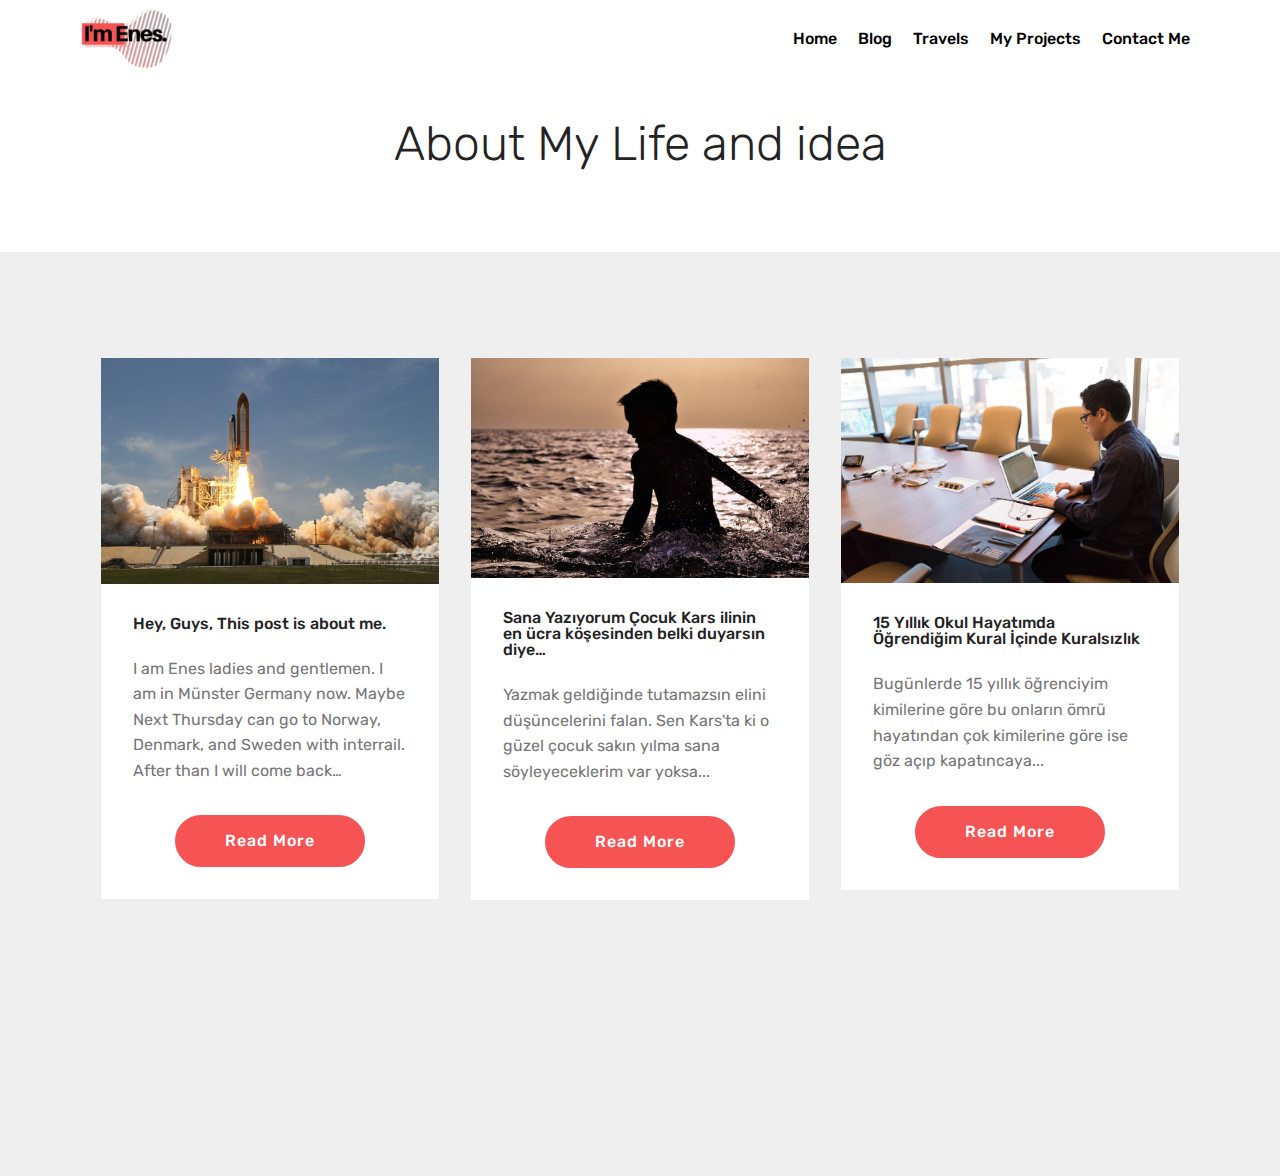
==== blog.html @ cf289000 "fulloluyoruz" ====
<!DOCTYPE html>
<html  >
<head>
  <!-- Site made with Mobirise Website Builder v4.10.2, https://mobirise.com -->
  <meta charset="UTF-8">
  <meta http-equiv="X-UA-Compatible" content="IE=edge">
  <meta name="generator" content="Mobirise v4.10.2, mobirise.com">
  <meta name="viewport" content="width=device-width, initial-scale=1, minimum-scale=1">
  <link rel="shortcut icon" href="assets/images/asset-0-122x80.png" type="image/x-icon">
  <meta name="description" content="İamenes.com blog page">
  
  <title>Blog</title>
  <link rel="stylesheet" href="assets/web/assets/mobirise-icons/mobirise-icons.css">
  <link rel="stylesheet" href="assets/tether/tether.min.css">
  <link rel="stylesheet" href="assets/bootstrap/css/bootstrap.min.css">
  <link rel="stylesheet" href="assets/bootstrap/css/bootstrap-grid.min.css">
  <link rel="stylesheet" href="assets/bootstrap/css/bootstrap-reboot.min.css">
  <link rel="stylesheet" href="assets/socicon/css/styles.css">
  <link rel="stylesheet" href="assets/animatecss/animate.min.css">
  <link rel="stylesheet" href="assets/dropdown/css/style.css">
  <link rel="stylesheet" href="assets/theme/css/style.css">
  <link rel="stylesheet" href="assets/mobirise/css/mbr-additional.css" type="text/css">
  
  
  
</head>
<body>
  <section class="menu cid-rWGUnuYXcT" once="menu" id="menu2-j">

    

    <nav class="navbar navbar-expand beta-menu navbar-dropdown align-items-center navbar-fixed-top navbar-toggleable-sm">
        <button class="navbar-toggler navbar-toggler-right" type="button" data-toggle="collapse" data-target="#navbarSupportedContent" aria-controls="navbarSupportedContent" aria-expanded="false" aria-label="Toggle navigation">
            <div class="hamburger">
                <span></span>
                <span></span>
                <span></span>
                <span></span>
            </div>
        </button>
        <div class="menu-logo">
            <div class="navbar-brand">
                <span class="navbar-logo">
                    <a href="index.html">
                        <img src="assets/images/asset-0-122x80.png" alt="Mobirise" title="" style="height: 3.8rem;">
                    </a>
                </span>
                
            </div>
        </div>
        <div class="collapse navbar-collapse" id="navbarSupportedContent">
            <ul class="navbar-nav nav-dropdown nav-right" data-app-modern-menu="true"><li class="nav-item">
                    <a class="nav-link link text-black display-4" href="index.html">Home</a>
                </li><li class="nav-item"><a class="nav-link link text-black display-4" href="blog.html">Blog</a></li><li class="nav-item"><a class="nav-link link text-black display-4" href="page6.html">Travels</a></li><li class="nav-item"><a class="nav-link link text-black display-4" href="projects.html">My Projects
                    </a></li>
                <li class="nav-item">
                    <a class="nav-link link text-black display-4" href="contact.html">Contact Me</a>
                </li></ul>
            
        </div>
    </nav>
</section>

<section class="engine"><a href="https://mobirise.info/p">website templates free download</a></section><section class="mbr-section content4 cid-rWOWgGnGyt" id="content4-l">

    

    <div class="container">
        <div class="media-container-row">
            <div class="title col-12 col-md-8">
                <h2 class="align-center pb-3 mbr-fonts-style display-2">About My Life and idea</h2>
                
                
            </div>
        </div>
    </div>
</section>

<section class="features3 cid-rWOWyVcAGu" id="features3-m">

    

    
    <div class="container">
        <div class="media-container-row">
            <div class="card p-3 col-12 col-md-6 col-lg-4">
                <div class="card-wrapper">
                    <div class="card-img">
                        <img src="assets/images/mbr-676x451.jpg" alt="aboutEnesefe" title="">
                    </div>
                    <div class="card-box">
                        <h4 class="card-title mbr-fonts-style display-7">Hey, Guys, This post is about me.</h4>
                        <p class="mbr-text mbr-fonts-style display-7">
                            I am Enes ladies and gentlemen. I am in Münster Germany now. Maybe Next Thursday can go to Norway, Denmark, and Sweden with interrail. After than I will come back…
                        </p>
                    </div>
                    <div class="mbr-section-btn text-center"><a href="yazi3.html" class="btn btn-success display-4">
                            Read More</a></div>
                </div>
            </div>

            <div class="card p-3 col-12 col-md-6 col-lg-4">
                <div class="card-wrapper">
                    <div class="card-img">
                        <img src="assets/images/mbr-676x440.jpg" alt="sanayazıyorumçocuk" title="">
                    </div>
                    <div class="card-box">
                        <h4 class="card-title mbr-fonts-style display-7">Sana Yazıyorum Çocuk Kars ilinin en ücra köşesinden belki duyarsın diye…</h4>
                        <p class="mbr-text mbr-fonts-style display-7">
                            Yazmak geldiğinde tutamazsın elini düşüncelerini falan. Sen Kars'ta ki o güzel çocuk sakın yılma sana söyleyeceklerim var yoksa...</p>
                    </div>
                    <div class="mbr-section-btn text-center"><a href="yazi2.html" class="btn btn-success display-4">
                            Read More</a></div>
                </div>
            </div>

            <div class="card p-3 col-12 col-md-6 col-lg-4">
                <div class="card-wrapper">
                    <div class="card-img">
                        <img src="assets/images/background3.jpg" alt="Mobirise">
                    </div>
                    <div class="card-box">
                        <h4 class="card-title mbr-fonts-style display-7">15 Yıllık Okul Hayatımda Öğrendiğim Kural İçinde Kuralsızlık</h4>
                        <p class="mbr-text mbr-fonts-style display-7">
                            Bugünlerde 15 yıllık öğrenciyim kimilerine göre bu onların ömrü hayatından çok kimilerine göre ise göz açıp kapatıncaya... &nbsp; &nbsp; &nbsp; &nbsp; &nbsp; &nbsp; &nbsp; &nbsp; &nbsp; &nbsp; &nbsp; &nbsp;&nbsp;</p>
                    </div>
                    <div class="mbr-section-btn text-center"><a href="yazi1.html" class="btn btn-success display-4">Read More</a></div>
                </div>
            </div>

            
        </div>
    </div>
</section>

<section once="footers" class="cid-rWHfeRupuS" id="footer7-k">

    

    

    <div class="container">
        <div class="media-container-row align-center mbr-white">
            <div class="row row-links">
                <ul class="foot-menu">
                    
                    
                    
                    
                    
                <li class="foot-menu-item mbr-fonts-style display-7"><a class="mbr-bold text-success" href="index.html" target="_blank">Home</a></li><li class="foot-menu-item mbr-fonts-style display-7"><a class="mbr-bold text-success" href="blog.html">Blog</a></li><li class="foot-menu-item mbr-fonts-style display-7"><a class="mbr-bold text-success" href="page6.html" target="_blank">Travels</a></li><li class="foot-menu-item mbr-fonts-style display-7"><a class="mbr-bold text-success" href="projects.html" target="_blank">My Projects
                    </a></li><li class="foot-menu-item mbr-fonts-style display-7"><a class="mbr-bold text-success" href="contact.html" target="_blank">Contact Me&nbsp;</a></li></ul>
            </div>
            <div class="row social-row">
                <div class="social-list align-right pb-2">
                    
                    
                    
                    
                    
                    
                <div class="soc-item">
                        <a href="https://twitter.com/mobirise" target="_blank">
                            <span class="mbr-iconfont mbr-iconfont-social socicon-twitter socicon" style="color: rgb(246, 84, 84); fill: rgb(246, 84, 84);"></span>
                        </a>
                    </div><div class="soc-item">
                        <a href="https://www.facebook.com/pages/Mobirise/1616226671953247" target="_blank">
                            <span class="mbr-iconfont mbr-iconfont-social socicon-facebook socicon" style="color: rgb(246, 84, 84); fill: rgb(246, 84, 84);"></span>
                        </a>
                    </div><div class="soc-item">
                        <a href="https://www.youtube.com/c/mobirise" target="_blank">
                            <span class="mbr-iconfont mbr-iconfont-social socicon-instagram socicon" style="color: rgb(246, 84, 84); fill: rgb(246, 84, 84);"></span>
                        </a>
                    </div><div class="soc-item">
                        <a href="https://instagram.com/mobirise" target="_blank">
                            <span class="mbr-iconfont mbr-iconfont-social socicon-linkedin socicon" style="color: rgb(246, 84, 84); fill: rgb(246, 84, 84);"></span>
                        </a>
                    </div></div>
            </div>
            <div class="row row-copirayt">
                <p class="mbr-text mb-0 mbr-fonts-style mbr-white align-center display-7">
                    © iamenes.com - All Rights Reserved
                </p>
            </div>
        </div>
    </div>
</section>


  <script src="assets/web/assets/jquery/jquery.min.js"></script>
  <script src="assets/popper/popper.min.js"></script>
  <script src="assets/tether/tether.min.js"></script>
  <script src="assets/bootstrap/js/bootstrap.min.js"></script>
  <script src="assets/smoothscroll/smooth-scroll.js"></script>
  <script src="assets/touchswipe/jquery.touch-swipe.min.js"></script>
  <script src="assets/viewportchecker/jquery.viewportchecker.js"></script>
  <script src="assets/dropdown/js/script.min.js"></script>
  <script src="assets/theme/js/script.js"></script>
  
  
 <div id="scrollToTop" class="scrollToTop mbr-arrow-up"><a style="text-align: center;"><i class="mbr-arrow-up-icon mbr-arrow-up-icon-cm cm-icon cm-icon-smallarrow-up"></i></a></div>
    <input name="animation" type="hidden">
  </body>
</html>
---- assets/web/assets/mobirise-icons/mobirise-icons.css ----
@font-face {
  font-family: 'MobiriseIcons';
  src:  url('mobirise-icons.eot?spat4u');
  src:  url('mobirise-icons.eot?spat4u#iefix') format('embedded-opentype'),
    url('mobirise-icons.ttf?spat4u') format('truetype'),
    url('mobirise-icons.woff?spat4u') format('woff'),
    url('mobirise-icons.svg?spat4u#MobiriseIcons') format('svg');
  font-weight: normal;
  font-style: normal;
}

[class^="mbri-"], [class*=" mbri-"] {
  /* use !important to prevent issues with browser extensions that change fonts */
  font-family: MobiriseIcons !important;
  speak: none;
  font-style: normal;
  font-weight: normal;
  font-variant: normal;
  text-transform: none;
  line-height: 1;

  /* Better Font Rendering =========== */
  -webkit-font-smoothing: antialiased;
  -moz-osx-font-smoothing: grayscale;
}

.mbri-add-submenu:before {
  content: "\e900";
}
.mbri-alert:before {
  content: "\e901";
}
.mbri-align-center:before {
  content: "\e902";
}
.mbri-align-justify:before {
  content: "\e903";
}
.mbri-align-left:before {
  content: "\e904";
}
.mbri-align-right:before {
  content: "\e905";
}
.mbri-android:before {
  content: "\e906";
}
.mbri-apple:before {
  content: "\e907";
}
.mbri-arrow-down:before {
  content: "\e908";
}
.mbri-arrow-next:before {
  content: "\e909";
}
.mbri-arrow-prev:before {
  content: "\e90a";
}
.mbri-arrow-up:before {
  content: "\e90b";
}
.mbri-bold:before {
  content: "\e90c";
}
.mbri-bookmark:before {
  content: "\e90d";
}
.mbri-bootstrap:before {
  content: "\e90e";
}
.mbri-briefcase:before {
  content: "\e90f";
}
.mbri-browse:before {
  content: "\e910";
}
.mbri-bulleted-list:before {
  content: "\e911";
}
.mbri-calendar:before {
  content: "\e912";
}
.mbri-camera:before {
  content: "\e913";
}
.mbri-cart-add:before {
  content: "\e914";
}
.mbri-cart-full:before {
  content: "\e915";
}
.mbri-cash:before {
  content: "\e916";
}
.mbri-change-style:before {
  content: "\e917";
}
.mbri-chat:before {
  content: "\e918";
}
.mbri-clock:before {
  content: "\e919";
}
.mbri-close:before {
  content: "\e91a";
}
.mbri-cloud:before {
  content: "\e91b";
}
.mbri-code:before {
  content: "\e91c";
}
.mbri-contact-form:before {
  content: "\e91d";
}
.mbri-credit-card:before {
  content: "\e91e";
}
.mbri-cursor-click:before {
  content: "\e91f";
}
.mbri-cust-feedback:before {
  content: "\e920";
}
.mbri-database:before {
  content: "\e921";
}
.mbri-delivery:before {
  content: "\e922";
}
.mbri-desktop:before {
  content: "\e923";
}
.mbri-devices:before {
  content: "\e924";
}
.mbri-down:before {
  content: "\e925";
}
.mbri-download:before {
  content: "\e989";
}
.mbri-drag-n-drop:before {
  content: "\e927";
}
.mbri-drag-n-drop2:before {
  content: "\e928";
}
.mbri-edit:before {
  content: "\e929";
}
.mbri-edit2:before {
  content: "\e92a";
}
.mbri-error:before {
  content: "\e92b";
}
.mbri-extension:before {
  content: "\e92c";
}
.mbri-features:before {
  content: "\e92d";
}
.mbri-file:before {
  content: "\e92e";
}
.mbri-flag:before {
  content: "\e92f";
}
.mbri-folder:before {
  content: "\e930";
}
.mbri-gift:before {
  content: "\e931";
}
.mbri-github:before {
  content: "\e932";
}
.mbri-globe:before {
  content: "\e933";
}
.mbri-globe-2:before {
  content: "\e934";
}
.mbri-growing-chart:before {
  content: "\e935";
}
.mbri-hearth:before {
  content: "\e936";
}
.mbri-help:before {
  content: "\e937";
}
.mbri-home:before {
  content: "\e938";
}
.mbri-hot-cup:before {
  content: "\e939";
}
.mbri-idea:before {
  content: "\e93a";
}
.mbri-image-gallery:before {
  content: "\e93b";
}
.mbri-image-slider:before {
  content: "\e93c";
}
.mbri-info:before {
  content: "\e93d";
}
.mbri-italic:before {
  content: "\e93e";
}
.mbri-key:before {
  content: "\e93f";
}
.mbri-laptop:before {
  content: "\e940";
}
.mbri-layers:before {
  content: "\e941";
}
.mbri-left-right:before {
  content: "\e942";
}
.mbri-left:before {
  content: "\e943";
}
.mbri-letter:before {
  content: "\e944";
}
.mbri-like:before {
  content: "\e945";
}
.mbri-link:before {
  content: "\e946";
}
.mbri-lock:before {
  content: "\e947";
}
.mbri-login:before {
  content: "\e948";
}
.mbri-logout:before {
  content: "\e949";
}
.mbri-magic-stick:before {
  content: "\e94a";
}
.mbri-map-pin:before {
  content: "\e94b";
}
.mbri-menu:before {
  content: "\e94c";
}
.mbri-mobile:before {
  content: "\e94d";
}
.mbri-mobile2:before {
  content: "\e94e";
}
.mbri-mobirise:before {
  content: "\e94f";
}
.mbri-more-horizontal:before {
  content: "\e950";
}
.mbri-more-vertical:before {
  content: "\e951";
}
.mbri-music:before {
  content: "\e952";
}
.mbri-new-file:before {
  content: "\e953";
}
.mbri-numbered-list:before {
  content: "\e954";
}
.mbri-opened-folder:before {
  content: "\e955";
}
.mbri-pages:before {
  content: "\e956";
}
.mbri-paper-plane:before {
  content: "\e957";
}
.mbri-paperclip:before {
  content: "\e958";
}
.mbri-photo:before {
  content: "\e959";
}
.mbri-photos:before {
  content: "\e95a";
}
.mbri-pin:before {
  content: "\e95b";
}
.mbri-play:before {
  content: "\e95c";
}
.mbri-plus:before {
  content: "\e95d";
}
.mbri-preview:before {
  content: "\e95e";
}
.mbri-print:before {
  content: "\e95f";
}
.mbri-protect:before {
  content: "\e960";
}
.mbri-question:before {
  content: "\e961";
}
.mbri-quote-left:before {
  content: "\e962";
}
.mbri-quote-right:before {
  content: "\e963";
}
.mbri-refresh:before {
  content: "\e964";
}
.mbri-responsive:before {
  content: "\e965";
}
.mbri-right:before {
  content: "\e966";
}
.mbri-rocket:before {
  content: "\e967";
}
.mbri-sad-face:before {
  content: "\e968";
}
.mbri-sale:before {
  content: "\e969";
}
.mbri-save:before {
  content: "\e96a";
}
.mbri-search:before {
  content: "\e96b";
}
.mbri-setting:before {
  content: "\e96c";
}
.mbri-setting2:before {
  content: "\e96d";
}
.mbri-setting3:before {
  content: "\e96e";
}
.mbri-share:before {
  content: "\e96f";
}
.mbri-shopping-bag:before {
  content: "\e970";
}
.mbri-shopping-basket:before {
  content: "\e971";
}
.mbri-shopping-cart:before {
  content: "\e972";
}
.mbri-sites:before {
  content: "\e973";
}
.mbri-smile-face:before {
  content: "\e974";
}
.mbri-speed:before {
  content: "\e975";
}
.mbri-star:before {
  content: "\e976";
}
.mbri-success:before {
  content: "\e977";
}
.mbri-sun:before {
  content: "\e978";
}
.mbri-sun2:before {
  content: "\e979";
}
.mbri-tablet:before {
  content: "\e97a";
}
.mbri-tablet-vertical:before {
  content: "\e97b";
}
.mbri-target:before {
  content: "\e97c";
}
.mbri-timer:before {
  content: "\e97d";
}
.mbri-to-ftp:before {
  content: "\e97e";
}
.mbri-to-local-drive:before {
  content: "\e97f";
}
.mbri-touch-swipe:before {
  content: "\e980";
}
.mbri-touch:before {
  content: "\e981";
}
.mbri-trash:before {
  content: "\e982";
}
.mbri-underline:before {
  content: "\e983";
}
.mbri-unlink:before {
  content: "\e984";
}
.mbri-unlock:before {
  content: "\e985";
}
.mbri-up-down:before {
  content: "\e986";
}
.mbri-up:before {
  content: "\e987";
}
.mbri-update:before {
  content: "\e988";
}
.mbri-upload:before {
 content: "\e926"; 
}
.mbri-user:before {
  content: "\e98a";
}
.mbri-user2:before {
  content: "\e98b";
}
.mbri-users:before {
  content: "\e98c";
}
.mbri-video:before {
  content: "\e98d";
}
.mbri-video-play:before {
  content: "\e98e";
}
.mbri-watch:before {
  content: "\e98f";
}
.mbri-website-theme:before {
  content: "\e990";
}
.mbri-wifi:before {
  content: "\e991";
}
.mbri-windows:before {
  content: "\e992";
}
.mbri-zoom-out:before {
  content: "\e993";
}
.mbri-redo:before {
  content: "\e994";
}
.mbri-undo:before {
  content: "\e995";
}
---- assets/socicon/css/styles.css ----
@charset "UTF-8";

@font-face {
  font-family: "socicon";
  src:url("../fonts/socicon.eot");
  src:url("../fonts/socicon.eot?#iefix") format("embedded-opentype"),
    url("../fonts/socicon.woff") format("woff"),
    url("../fonts/socicon.ttf") format("truetype"),
    url("../fonts/socicon.svg#socicon") format("svg");
  font-weight: normal;
  font-style: normal;

}

[data-icon]:before {
  font-family: "socicon" !important;
  content: attr(data-icon);
  font-style: normal !important;
  font-weight: normal !important;
  font-variant: normal !important;
  text-transform: none !important;
  speak: none;
  line-height: 1;
  -webkit-font-smoothing: antialiased;
  -moz-osx-font-smoothing: grayscale;
}

[class^="socicon-"]:before,
[class*=" socicon-"]:before {
  font-family: "socicon" !important;
  font-style: normal !important;
  font-weight: normal !important;
  font-variant: normal !important;
  text-transform: none !important;
  speak: none;
  line-height: 1;
  -webkit-font-smoothing: antialiased;
  -moz-osx-font-smoothing: grayscale;
}

.socicon-modelmayhem:before {
  content: "\e000";
}
.socicon-mixcloud:before {
  content: "\e001";
}
.socicon-drupal:before {
  content: "\e002";
}
.socicon-swarm:before {
  content: "\e003";
}
.socicon-istock:before {
  content: "\e004";
}
.socicon-yammer:before {
  content: "\e005";
}
.socicon-ello:before {
  content: "\e006";
}
.socicon-stackoverflow:before {
  content: "\e007";
}
.socicon-persona:before {
  content: "\e008";
}
.socicon-triplej:before {
  content: "\e009";
}
.socicon-houzz:before {
  content: "\e00a";
}
.socicon-rss:before {
  content: "\e00b";
}
.socicon-paypal:before {
  content: "\e00c";
}
.socicon-odnoklassniki:before {
  content: "\e00d";
}
.socicon-airbnb:before {
  content: "\e00e";
}
.socicon-periscope:before {
  content: "\e00f";
}
.socicon-outlook:before {
  content: "\e010";
}
.socicon-coderwall:before {
  content: "\e011";
}
.socicon-tripadvisor:before {
  content: "\e012";
}
.socicon-appnet:before {
  content: "\e013";
}
.socicon-goodreads:before {
  content: "\e014";
}
.socicon-tripit:before {
  content: "\e015";
}
.socicon-lanyrd:before {
  content: "\e016";
}
.socicon-slideshare:before {
  content: "\e017";
}
.socicon-buffer:before {
  content: "\e018";
}
.socicon-disqus:before {
  content: "\e019";
}
.socicon-vkontakte:before {
  content: "\e01a";
}
.socicon-whatsapp:before {
  content: "\e01b";
}
.socicon-patreon:before {
  content: "\e01c";
}
.socicon-storehouse:before {
  content: "\e01d";
}
.socicon-pocket:before {
  content: "\e01e";
}
.socicon-mail:before {
  content: "\e01f";
}
.socicon-blogger:before {
  content: "\e020";
}
.socicon-technorati:before {
  content: "\e021";
}
.socicon-reddit:before {
  content: "\e022";
}
.socicon-dribbble:before {
  content: "\e023";
}
.socicon-stumbleupon:before {
  content: "\e024";
}
.socicon-digg:before {
  content: "\e025";
}
.socicon-envato:before {
  content: "\e026";
}
.socicon-behance:before {
  content: "\e027";
}
.socicon-delicious:before {
  content: "\e028";
}
.socicon-deviantart:before {
  content: "\e029";
}
.socicon-forrst:before {
  content: "\e02a";
}
.socicon-play:before {
  content: "\e02b";
}
.socicon-zerply:before {
  content: "\e02c";
}
.socicon-wikipedia:before {
  content: "\e02d";
}
.socicon-apple:before {
  content: "\e02e";
}
.socicon-flattr:before {
  content: "\e02f";
}
.socicon-github:before {
  content: "\e030";
}
.socicon-renren:before {
  content: "\e031";
}
.socicon-friendfeed:before {
  content: "\e032";
}
.socicon-newsvine:before {
  content: "\e033";
}
.socicon-identica:before {
  content: "\e034";
}
.socicon-bebo:before {
  content: "\e035";
}
.socicon-zynga:before {
  content: "\e036";
}
.socicon-steam:before {
  content: "\e037";
}
.socicon-xbox:before {
  content: "\e038";
}
.socicon-windows:before {
  content: "\e039";
}
.socicon-qq:before {
  content: "\e03a";
}
.socicon-douban:before {
  content: "\e03b";
}
.socicon-meetup:before {
  content: "\e03c";
}
.socicon-playstation:before {
  content: "\e03d";
}
.socicon-android:before {
  content: "\e03e";
}
.socicon-snapchat:before {
  content: "\e03f";
}
.socicon-twitter:before {
  content: "\e040";
}
.socicon-facebook:before {
  content: "\e041";
}
.socicon-googleplus:before {
  content: "\e042";
}
.socicon-pinterest:before {
  content: "\e043";
}
.socicon-foursquare:before {
  content: "\e044";
}
.socicon-yahoo:before {
  content: "\e045";
}
.socicon-skype:before {
  content: "\e046";
}
.socicon-yelp:before {
  content: "\e047";
}
.socicon-feedburner:before {
  content: "\e048";
}
.socicon-linkedin:before {
  content: "\e049";
}
.socicon-viadeo:before {
  content: "\e04a";
}
.socicon-xing:before {
  content: "\e04b";
}
.socicon-myspace:before {
  content: "\e04c";
}
.socicon-soundcloud:before {
  content: "\e04d";
}
.socicon-spotify:before {
  content: "\e04e";
}
.socicon-grooveshark:before {
  content: "\e04f";
}
.socicon-lastfm:before {
  content: "\e050";
}
.socicon-youtube:before {
  content: "\e051";
}
.socicon-vimeo:before {
  content: "\e052";
}
.socicon-dailymotion:before {
  content: "\e053";
}
.socicon-vine:before {
  content: "\e054";
}
.socicon-flickr:before {
  content: "\e055";
}
.socicon-500px:before {
  content: "\e056";
}
.socicon-wordpress:before {
  content: "\e058";
}
.socicon-tumblr:before {
  content: "\e059";
}
.socicon-twitch:before {
  content: "\e05a";
}
.socicon-8tracks:before {
  content: "\e05b";
}
.socicon-amazon:before {
  content: "\e05c";
}
.socicon-icq:before {
  content: "\e05d";
}
.socicon-smugmug:before {
  content: "\e05e";
}
.socicon-ravelry:before {
  content: "\e05f";
}
.socicon-weibo:before {
  content: "\e060";
}
.socicon-baidu:before {
  content: "\e061";
}
.socicon-angellist:before {
  content: "\e062";
}
.socicon-ebay:before {
  content: "\e063";
}
.socicon-imdb:before {
  content: "\e064";
}
.socicon-stayfriends:before {
  content: "\e065";
}
.socicon-residentadvisor:before {
  content: "\e066";
}
.socicon-google:before {
  content: "\e067";
}
.socicon-yandex:before {
  content: "\e068";
}
.socicon-sharethis:before {
  content: "\e069";
}
.socicon-bandcamp:before {
  content: "\e06a";
}
.socicon-itunes:before {
  content: "\e06b";
}
.socicon-deezer:before {
  content: "\e06c";
}
.socicon-telegram:before {
  content: "\e06e";
}
.socicon-openid:before {
  content: "\e06f";
}
.socicon-amplement:before {
  content: "\e070";
}
.socicon-viber:before {
  content: "\e071";
}
.socicon-zomato:before {
  content: "\e072";
}
.socicon-draugiem:before {
  content: "\e074";
}
.socicon-endomodo:before {
  content: "\e075";
}
.socicon-filmweb:before {
  content: "\e076";
}
.socicon-stackexchange:before {
  content: "\e077";
}
.socicon-wykop:before {
  content: "\e078";
}
.socicon-teamspeak:before {
  content: "\e079";
}
.socicon-teamviewer:before {
  content: "\e07a";
}
.socicon-ventrilo:before {
  content: "\e07b";
}
.socicon-younow:before {
  content: "\e07c";
}
.socicon-raidcall:before {
  content: "\e07d";
}
.socicon-mumble:before {
  content: "\e07e";
}
.socicon-medium:before {
  content: "\e06d";
}
.socicon-bebee:before {
  content: "\e07f";
}
.socicon-hitbox:before {
  content: "\e080";
}
.socicon-reverbnation:before {
  content: "\e081";
}
.socicon-formulr:before {
  content: "\e082";
}
.socicon-instagram:before {
  content: "\e057";
}
.socicon-battlenet:before {
  content: "\e083";
}
.socicon-chrome:before {
  content: "\e084";
}
.socicon-discord:before {
  content: "\e086";
}
.socicon-issuu:before {
  content: "\e087";
}
.socicon-macos:before {
  content: "\e088";
}
.socicon-firefox:before {
  content: "\e089";
}
.socicon-opera:before {
  content: "\e08d";
}
.socicon-keybase:before {
  content: "\e090";
}
.socicon-alliance:before {
  content: "\e091";
}
.socicon-livejournal:before {
  content: "\e092";
}
.socicon-googlephotos:before {
  content: "\e093";
}
.socicon-horde:before {
  content: "\e094";
}
.socicon-etsy:before {
  content: "\e095";
}
.socicon-zapier:before {
  content: "\e096";
}
.socicon-google-scholar:before {
  content: "\e097";
}
.socicon-researchgate:before {
  content: "\e098";
}
.socicon-wechat:before {
  content: "\e099";
}
.socicon-strava:before {
  content: "\e09a";
}
.socicon-line:before {
  content: "\e09b";
}
.socicon-lyft:before {
  content: "\e09c";
}
.socicon-uber:before {
  content: "\e09d";
}
.socicon-songkick:before {
  content: "\e09e";
}
.socicon-viewbug:before {
  content: "\e09f";
}
.socicon-googlegroups:before {
  content: "\e0a0";
}
.socicon-quora:before {
  content: "\e073";
}
.socicon-diablo:before {
  content: "\e085";
}
.socicon-blizzard:before {
  content: "\e0a1";
}
.socicon-hearthstone:before {
  content: "\e08b";
}
.socicon-heroes:before {
  content: "\e08a";
}
.socicon-overwatch:before {
  content: "\e08c";
}
.socicon-warcraft:before {
  content: "\e08e";
}
.socicon-starcraft:before {
  content: "\e08f";
}
.socicon-beam:before {
  content: "\e0a2";
}
.socicon-curse:before {
  content: "\e0a3";
}
.socicon-player:before {
  content: "\e0a4";
}
.socicon-streamjar:before {
  content: "\e0a5";
}
.socicon-nintendo:before {
  content: "\e0a6";
}
.socicon-hellocoton:before {
  content: "\e0a7";
}
---- assets/dropdown/css/style.css ----
.navbar-dropdown {
  left: 0;
  padding: 0;
  position: absolute;
  right: 0;
  top: 0;
  transition: all 0.45s ease;
  z-index: 1030;
  background: #282828; }
  .navbar-dropdown .navbar-logo {
    margin-right: 0.8rem;
    transition: margin 0.3s ease-in-out;
    vertical-align: middle; }
    .navbar-dropdown .navbar-logo img {
      height: 3.125rem;
      transition: all 0.3s ease-in-out; }
    .navbar-dropdown .navbar-logo.mbr-iconfont {
      font-size: 3.125rem;
      line-height: 3.125rem; }
  .navbar-dropdown .navbar-caption {
    font-weight: 700;
    white-space: normal;
    vertical-align: -4px;
    line-height: 3.125rem !important; }
    .navbar-dropdown .navbar-caption, .navbar-dropdown .navbar-caption:hover {
      color: inherit;
      text-decoration: none; }
  .navbar-dropdown .mbr-iconfont + .navbar-caption {
    vertical-align: -1px; }
  .navbar-dropdown.navbar-fixed-top {
    position: fixed; }
  .navbar-dropdown .navbar-brand span {
    vertical-align: -4px; }
  .navbar-dropdown.bg-color.transparent {
    background: none; }
  .navbar-dropdown.navbar-short .navbar-brand {
    padding: 0.625rem 0; }
    .navbar-dropdown.navbar-short .navbar-brand span {
      vertical-align: -1px; }
  .navbar-dropdown.navbar-short .navbar-caption {
    line-height: 2.375rem !important;
    vertical-align: -2px; }
  .navbar-dropdown.navbar-short .navbar-logo {
    margin-right: 0.5rem; }
    .navbar-dropdown.navbar-short .navbar-logo img {
      height: 2.375rem; }
    .navbar-dropdown.navbar-short .navbar-logo.mbr-iconfont {
      font-size: 2.375rem;
      line-height: 2.375rem; }
  .navbar-dropdown.navbar-short .mbr-table-cell {
    height: 3.625rem; }
  .navbar-dropdown .navbar-close {
    left: 0.6875rem;
    position: fixed;
    top: 0.75rem;
    z-index: 1000; }
  .navbar-dropdown .hamburger-icon {
    content: "";
    display: inline-block;
    vertical-align: middle;
    width: 16px;
    -webkit-box-shadow: 0 -6px 0 1px #282828,0 0 0 1px #282828,0 6px 0 1px #282828;
    -moz-box-shadow: 0 -6px 0 1px #282828,0 0 0 1px #282828,0 6px 0 1px #282828;
    box-shadow: 0 -6px 0 1px #282828,0 0 0 1px #282828,0 6px 0 1px #282828; }

.dropdown-menu .dropdown-toggle[data-toggle="dropdown-submenu"]::after {
  border-bottom: 0.35em solid transparent;
  border-left: 0.35em solid;
  border-right: 0;
  border-top: 0.35em solid transparent;
  margin-left: 0.3rem; }

.dropdown-menu .dropdown-item:focus {
  outline: 0; }

.nav-dropdown {
  font-size: 0.75rem;
  font-weight: 500;
  height: auto !important; }
  .nav-dropdown .nav-btn {
    padding-left: 1rem; }
  .nav-dropdown .link {
    margin: .667em 1.667em;
    font-weight: 500;
    padding: 0;
    transition: color .2s ease-in-out; }
    .nav-dropdown .link.dropdown-toggle {
      margin-right: 2.583em; }
      .nav-dropdown .link.dropdown-toggle::after {
        margin-left: .25rem;
        border-top: 0.35em solid;
        border-right: 0.35em solid transparent;
        border-left: 0.35em solid transparent;
        border-bottom: 0; }
      .nav-dropdown .link.dropdown-toggle[aria-expanded="true"] {
        margin: 0;
        padding: 0.667em 3.263em  0.667em 1.667em; }
  .nav-dropdown .link::after,
  .nav-dropdown .dropdown-item::after {
    color: inherit; }
  .nav-dropdown .btn {
    font-size: 0.75rem;
    font-weight: 700;
    letter-spacing: 0;
    margin-bottom: 0;
    padding-left: 1.25rem;
    padding-right: 1.25rem; }
  .nav-dropdown .dropdown-menu {
    border-radius: 0;
    border: 0;
    left: 0;
    margin: 0;
    padding-bottom: 1.25rem;
    padding-top: 1.25rem;
    position: relative; }
  .nav-dropdown .dropdown-submenu {
    margin-left: 0.125rem;
    top: 0; }
  .nav-dropdown .dropdown-item {
    font-weight: 500;
    line-height: 2;
    padding: 0.3846em 4.615em 0.3846em 1.5385em;
    position: relative;
    transition: color .2s ease-in-out, background-color .2s ease-in-out; }
    .nav-dropdown .dropdown-item::after {
      margin-top: -0.3077em;
      position: absolute;
      right: 1.1538em;
      top: 50%; }
    .nav-dropdown .dropdown-item:focus, .nav-dropdown .dropdown-item:hover {
      background: none; }

@media (max-width: 767px) {
  .nav-dropdown.navbar-toggleable-sm {
    bottom: 0;
    display: none;
    left: 0;
    overflow-x: hidden;
    position: fixed;
    top: 0;
    transform: translateX(-100%);
    -ms-transform: translateX(-100%);
    -webkit-transform: translateX(-100%);
    width: 18.75rem;
    z-index: 999; } }
.nav-dropdown.navbar-toggleable-xl {
  bottom: 0;
  display: none;
  left: 0;
  overflow-x: hidden;
  position: fixed;
  top: 0;
  transform: translateX(-100%);
  -ms-transform: translateX(-100%);
  -webkit-transform: translateX(-100%);
  width: 18.75rem;
  z-index: 999; }

.nav-dropdown-sm {
  display: block !important;
  overflow-x: hidden;
  overflow: auto;
  padding-top: 3.875rem; }
  .nav-dropdown-sm::after {
    content: "";
    display: block;
    height: 3rem;
    width: 100%; }
  .nav-dropdown-sm.collapse.in ~ .navbar-close {
    display: block !important; }
  .nav-dropdown-sm.collapsing, .nav-dropdown-sm.collapse.in {
    transform: translateX(0);
    -ms-transform: translateX(0);
    -webkit-transform: translateX(0);
    transition: all 0.25s ease-out;
    -webkit-transition: all 0.25s ease-out;
    background: #282828; }
  .nav-dropdown-sm.collapsing[aria-expanded="false"] {
    transform: translateX(-100%);
    -ms-transform: translateX(-100%);
    -webkit-transform: translateX(-100%); }
  .nav-dropdown-sm .nav-item {
    display: block;
    margin-left: 0 !important;
    padding-left: 0; }
  .nav-dropdown-sm .link,
  .nav-dropdown-sm .dropdown-item {
    border-top: 1px dotted rgba(255, 255, 255, 0.1);
    font-size: 0.8125rem;
    line-height: 1.6;
    margin: 0 !important;
    padding: 0.875rem 2.4rem 0.875rem 1.5625rem !important;
    position: relative;
    white-space: normal; }
    .nav-dropdown-sm .link:focus, .nav-dropdown-sm .link:hover,
    .nav-dropdown-sm .dropdown-item:focus,
    .nav-dropdown-sm .dropdown-item:hover {
      background: rgba(0, 0, 0, 0.2) !important;
      color: #c0a375; }
  .nav-dropdown-sm .nav-btn {
    position: relative;
    padding: 1.5625rem 1.5625rem 0 1.5625rem; }
    .nav-dropdown-sm .nav-btn::before {
      border-top: 1px dotted rgba(255, 255, 255, 0.1);
      content: "";
      left: 0;
      position: absolute;
      top: 0;
      width: 100%; }
    .nav-dropdown-sm .nav-btn + .nav-btn {
      padding-top: 0.625rem; }
      .nav-dropdown-sm .nav-btn + .nav-btn::before {
        display: none; }
  .nav-dropdown-sm .btn {
    padding: 0.625rem 0; }
  .nav-dropdown-sm .dropdown-toggle[data-toggle="dropdown-submenu"]::after {
    margin-left: .25rem;
    border-top: 0.35em solid;
    border-right: 0.35em solid transparent;
    border-left: 0.35em solid transparent;
    border-bottom: 0; }
  .nav-dropdown-sm .dropdown-toggle[data-toggle="dropdown-submenu"][aria-expanded="true"]::after {
    border-top: 0;
    border-right: 0.35em solid transparent;
    border-left: 0.35em solid transparent;
    border-bottom: 0.35em solid; }
  .nav-dropdown-sm .dropdown-menu {
    margin: 0;
    padding: 0;
    position: relative;
    top: 0;
    left: 0;
    width: 100%;
    border: 0;
    float: none;
    border-radius: 0;
    background: none; }
  .nav-dropdown-sm .dropdown-submenu {
    left: 100%;
    margin-left: 0.125rem;
    margin-top: -1.25rem;
    top: 0; }

.navbar-toggleable-sm .nav-dropdown .dropdown-menu {
  position: absolute; }

.navbar-toggleable-sm .nav-dropdown .dropdown-submenu {
  left: 100%;
  margin-left: 0.125rem;
  margin-top: -1.25rem;
  top: 0; }

.navbar-toggleable-sm.opened .nav-dropdown .dropdown-menu {
  position: relative; }

.navbar-toggleable-sm.opened .nav-dropdown .dropdown-submenu {
  left: 0;
  margin-left: 00rem;
  margin-top: 0rem;
  top: 0; }

.is-builder .nav-dropdown.collapsing {
  transition: none !important; }

/*# sourceMappingURL=style.css.map */
---- assets/theme/css/style.css ----
/*!
 * Mobirise v4 theme (https://mobirise.com/)
 * Copyright 2017 Mobirise
 */
section {
  background-color: #eeeeee; }

section,
.container,
.container-fluid {
  position: relative;
  word-wrap: break-word; }

a.mbr-iconfont:hover {
  text-decoration: none; }

.article .lead p, .article .lead ul, .article .lead ol, .article .lead pre, .article .lead blockquote {
  margin-bottom: 0; }

a {
  font-style: normal;
  font-weight: 400;
  cursor: pointer; }
  a, a:hover {
    text-decoration: none; }

figure {
  margin-bottom: 0; }

body {
  color: #232323; }

h1, h2, h3, h4, h5, h6,
.h1, .h2, .h3, .h4, .h5, .h6,
.display-1, .display-2, .display-3, .display-4 {
  line-height: 1;
  word-break: break-word;
  word-wrap: break-word; }

b, strong {
  font-weight: bold; }

blockquote {
  padding: 10px 0 10px 20px;
  position: relative;
  border-left: 2px solid;
  border-color: #ff3366; }

input:-webkit-autofill, input:-webkit-autofill:hover, input:-webkit-autofill:focus, input:-webkit-autofill:active {
  transition-delay: 9999s;
  transition-property: background-color, color; }

textarea[type="hidden"] {
  display: none; }

body {
  position: relative; }

section {
  background-position: 50% 50%;
  background-repeat: no-repeat;
  background-size: cover; }
  section .mbr-background-video,
  section .mbr-background-video-preview {
    position: absolute;
    bottom: 0;
    left: 0;
    right: 0;
    top: 0; }

.hidden {
  visibility: hidden; }

.mbr-z-index20 {
  z-index: 20; }

/*! Base colors */
.mbr-white {
  color: #ffffff; }

.mbr-black {
  color: #000000; }

.mbr-bg-white {
  background-color: #ffffff; }

.mbr-bg-black {
  background-color: #000000; }

/*! Text-aligns */
.align-left {
  text-align: left; }

.align-center {
  text-align: center; }

.align-right {
  text-align: right; }

@media (max-width: 767px) {
  .align-left, .align-center, .align-right, .mbr-section-btn, .mbr-section-title {
    text-align: center; } }
/*! Font-weight  */
.mbr-light {
  font-weight: 300; }

.mbr-regular {
  font-weight: 400; }

.mbr-semibold {
  font-weight: 500; }

.mbr-bold {
  font-weight: 700; }

/*! Media  */
.media-size-item {
  -webkit-flex: 1 1 auto;
  -moz-flex: 1 1 auto;
  -ms-flex: 1 1 auto;
  -o-flex: 1 1 auto;
  flex: 1 1 auto; }

.media-content {
  -webkit-flex-basis: 100%;
  flex-basis: 100%; }

.media-container-row {
  display: -ms-flexbox;
  display: -webkit-flex;
  display: flex;
  -webkit-flex-direction: row;
  -ms-flex-direction: row;
  flex-direction: row;
  -webkit-flex-wrap: wrap;
  -ms-flex-wrap: wrap;
  flex-wrap: wrap;
  -webkit-justify-content: center;
  -ms-flex-pack: center;
  justify-content: center;
  -webkit-align-content: center;
  -ms-flex-line-pack: center;
  align-content: center;
  -webkit-align-items: start;
  -ms-flex-align: start;
  align-items: start; }
  .media-container-row .media-size-item {
    width: 400px; }

.media-container-column {
  display: -ms-flexbox;
  display: -webkit-flex;
  display: flex;
  -webkit-flex-direction: column;
  -ms-flex-direction: column;
  flex-direction: column;
  -webkit-flex-wrap: wrap;
  -ms-flex-wrap: wrap;
  flex-wrap: wrap;
  -webkit-justify-content: center;
  -ms-flex-pack: center;
  justify-content: center;
  -webkit-align-content: center;
  -ms-flex-line-pack: center;
  align-content: center;
  -webkit-align-items: stretch;
  -ms-flex-align: stretch;
  align-items: stretch; }
  .media-container-column > * {
    width: 100%; }

@media (min-width: 992px) {
  .media-container-row {
    -webkit-flex-wrap: nowrap;
    -ms-flex-wrap: nowrap;
    flex-wrap: nowrap; } }
figure {
  overflow: hidden; }

figure[mbr-media-size] {
  transition: width 0.1s; }

.mbr-figure img, .mbr-figure iframe {
  display: block;
  width: 100%; }

.card {
  background-color: transparent;
  border: none; }

.card-box {
  width: 100%; }

.card-img {
  text-align: center;
  flex-shrink: 0;
  -webkit-flex-shrink: 0; }

.media {
  max-width: 100%;
  margin: 0 auto; }

.mbr-figure {
  -ms-flex-item-align: center;
  -ms-grid-row-align: center;
  -webkit-align-self: center;
  align-self: center; }

.media-container > div {
  max-width: 100%; }

.mbr-figure img, .card-img img {
  width: 100%; }

@media (max-width: 991px) {
  .media-size-item {
    width: auto !important; }

  .media {
    width: auto; }

  .mbr-figure {
    width: 100% !important; } }
/*! Buttons */
.mbr-section-btn {
  margin-left: -.25rem;
  margin-right: -.25rem;
  font-size: 0; }

nav .mbr-section-btn {
  margin-left: 0rem;
  margin-right: 0rem; }

/*! Btn icon margin */
.btn .mbr-iconfont, .btn.btn-sm .mbr-iconfont {
  cursor: pointer;
  margin-right: 0.5rem; }

.btn.btn-md .mbr-iconfont, .btn.btn-md .mbr-iconfont {
  margin-right: 0.8rem; }

.mbr-regular {
  font-weight: 400; }

.mbr-semibold {
  font-weight: 500; }

.mbr-bold {
  font-weight: 700; }

[type="submit"] {
  -webkit-appearance: none; }

/*! Full-screen */
.mbr-fullscreen .mbr-overlay {
  min-height: 100vh; }

.mbr-fullscreen {
  display: flex;
  display: -webkit-flex;
  display: -moz-flex;
  display: -ms-flex;
  display: -o-flex;
  align-items: center;
  -webkit-align-items: center;
  min-height: 100vh;
  padding-top: 3rem;
  padding-bottom: 3rem; }

/*! Map */
.map {
  height: 25rem;
  position: relative; }
  .map iframe {
    width: 100%;
    height: 100%; }

/* Form */
.form-asterisk {
  font-family: initial;
  position: absolute;
  top: -2px;
  font-weight: normal; }

/*! Scroll to top arrow */
.mbr-arrow-up {
  bottom: 25px;
  right: 90px;
  position: fixed;
  text-align: right;
  z-index: 5000;
  color: #ffffff;
  font-size: 32px;
  transform: rotate(180deg);
  -webkit-transform: rotate(180deg); }

.mbr-arrow-up a {
  background: rgba(0, 0, 0, 0.2);
  border-radius: 3px;
  color: #fff;
  display: inline-block;
  height: 60px;
  width: 60px;
  outline-style: none !important;
  position: relative;
  text-decoration: none;
  transition: all .3s ease-in-out;
  cursor: pointer;
  text-align: center; }
  .mbr-arrow-up a:hover {
    background-color: rgba(0, 0, 0, 0.4); }
  .mbr-arrow-up a i {
    line-height: 60px; }

.mbr-arrow-up-icon {
  display: block;
  color: #fff; }

.mbr-arrow-up-icon::before {
  content: "\203a";
  display: inline-block;
  font-family: serif;
  font-size: 32px;
  line-height: 1;
  font-style: normal;
  position: relative;
  top: 6px;
  left: -4px;
  -webkit-transform: rotate(-90deg);
  transform: rotate(-90deg); }

/*! Arrow Down */
.mbr-arrow {
  position: absolute;
  bottom: 45px;
  left: 50%;
  width: 60px;
  height: 60px;
  cursor: pointer;
  background-color: rgba(80, 80, 80, 0.5);
  border-radius: 50%;
  -webkit-transform: translateX(-50%);
  transform: translateX(-50%); }
  .mbr-arrow > a {
    display: inline-block;
    text-decoration: none;
    outline-style: none;
    -webkit-animation: arrowdown 1.7s ease-in-out infinite;
    animation: arrowdown 1.7s ease-in-out infinite; }
    .mbr-arrow > a > i {
      position: absolute;
      top: -2px;
      left: 15px;
      font-size: 2rem; }

@keyframes arrowdown {
  0% {
    transform: translateY(0px);
    -webkit-transform: translateY(0px); }
  50% {
    transform: translateY(-5px);
    -webkit-transform: translateY(-5px); }
  100% {
    transform: translateY(0px);
    -webkit-transform: translateY(0px); } }
@-webkit-keyframes arrowdown {
  0% {
    transform: translateY(0px);
    -webkit-transform: translateY(0px); }
  50% {
    transform: translateY(-5px);
    -webkit-transform: translateY(-5px); }
  100% {
    transform: translateY(0px);
    -webkit-transform: translateY(0px); } }
@media (max-width: 500px) {
  .mbr-arrow-up {
    left: 50%;
    right: auto;
    transform: translateX(-50%) rotate(180deg);
    -webkit-transform: translateX(-50%) rotate(180deg); } }
/*Gradients animation*/
@keyframes gradient-animation {
  from {
    background-position: 0% 100%;
    animation-timing-function: ease-in-out; }
  to {
    background-position: 100% 0%;
    animation-timing-function: ease-in-out; } }
@-webkit-keyframes gradient-animation {
  from {
    background-position: 0% 100%;
    animation-timing-function: ease-in-out; }
  to {
    background-position: 100% 0%;
    animation-timing-function: ease-in-out; } }
.bg-gradient {
  background-size: 200% 200%;
  animation: gradient-animation 5s infinite alternate;
  -webkit-animation: gradient-animation 5s infinite alternate; }

.menu .navbar-brand {
  display: -webkit-flex; }
  .menu .navbar-brand span {
    display: flex;
    display: -webkit-flex; }
  .menu .navbar-brand .navbar-caption-wrap {
    display: -webkit-flex; }
  .menu .navbar-brand .navbar-logo img {
    display: -webkit-flex; }
@media (min-width: 768px) and (max-width: 991px) {
  .menu .navbar-toggleable-sm .navbar-nav {
    display: -webkit-box;
    display: -webkit-flex;
    display: -ms-flexbox; } }
@media (max-width: 991px) {
  .menu .navbar-collapse {
    max-height: 93.5vh; }
    .menu .navbar-collapse.show {
      overflow: auto; } }
@media (min-width: 992px) {
  .menu .navbar-nav.nav-dropdown {
    display: -webkit-flex; }
  .menu .navbar-toggleable-sm .navbar-collapse {
    display: -webkit-flex !important; } }
@media (max-width: 767px) {
  .menu .navbar-collapse {
    max-height: 80vh; } }

.navbar {
  display: -webkit-flex;
  -webkit-flex-wrap: wrap;
  -webkit-align-items: center;
  -webkit-justify-content: space-between; }

.navbar-collapse {
  -webkit-flex-basis: 100%;
  -webkit-flex-grow: 1;
  -webkit-align-items: center; }

.nav-dropdown .link {
  padding: .667em 1.667em !important;
  margin: 0 !important; }

.nav {
  display: -webkit-flex;
  -webkit-flex-wrap: wrap; }

.row {
  display: -webkit-flex;
  -webkit-flex-wrap: wrap; }

.justify-content-center {
  -webkit-justify-content: center; }

.form-inline {
  display: -webkit-flex;
  -webkit-flex-flow: row wrap;
  -webkit-align-items: center; }

.card-wrapper {
  -webkit-flex: 1; }

.carousel-control {
  z-index: 10;
  display: -webkit-flex;
  -webkit-align-items: center;
  -webkit-justify-content: center; }

.carousel-controls {
  display: -webkit-flex; }

.media {
  display: -webkit-flex; }

.form-group:focus {
  outline: none; }

.jq-selectbox__select {
  padding: 1.07em .5em;
  position: absolute;
  top: 0;
  left: 0;
  width: 100%; }

.jq-selectbox__dropdown {
  position: absolute;
  top: 100% !important;
  left: 0 !important;
  width: 100% !important; }

.jq-selectbox__trigger-arrow {
  transform: translateY(-50%); }

.jq-selectbox li {
  padding: 1.07em .5em; }

.modal-dialog, .modal-content {
  height: 100%; }

.modal-dialog .carousel-inner {
  height: 100%;
  height: -webkit-fill-available;
  height: fill-available; }

.carousel-item {
  text-align: center; }

.carousel-item img {
  margin: auto; }
.engine {
	position: absolute;
	text-indent: -2400px;
	text-align: center;
	padding: 0;
	top: 0;
	left: -2400px;
}
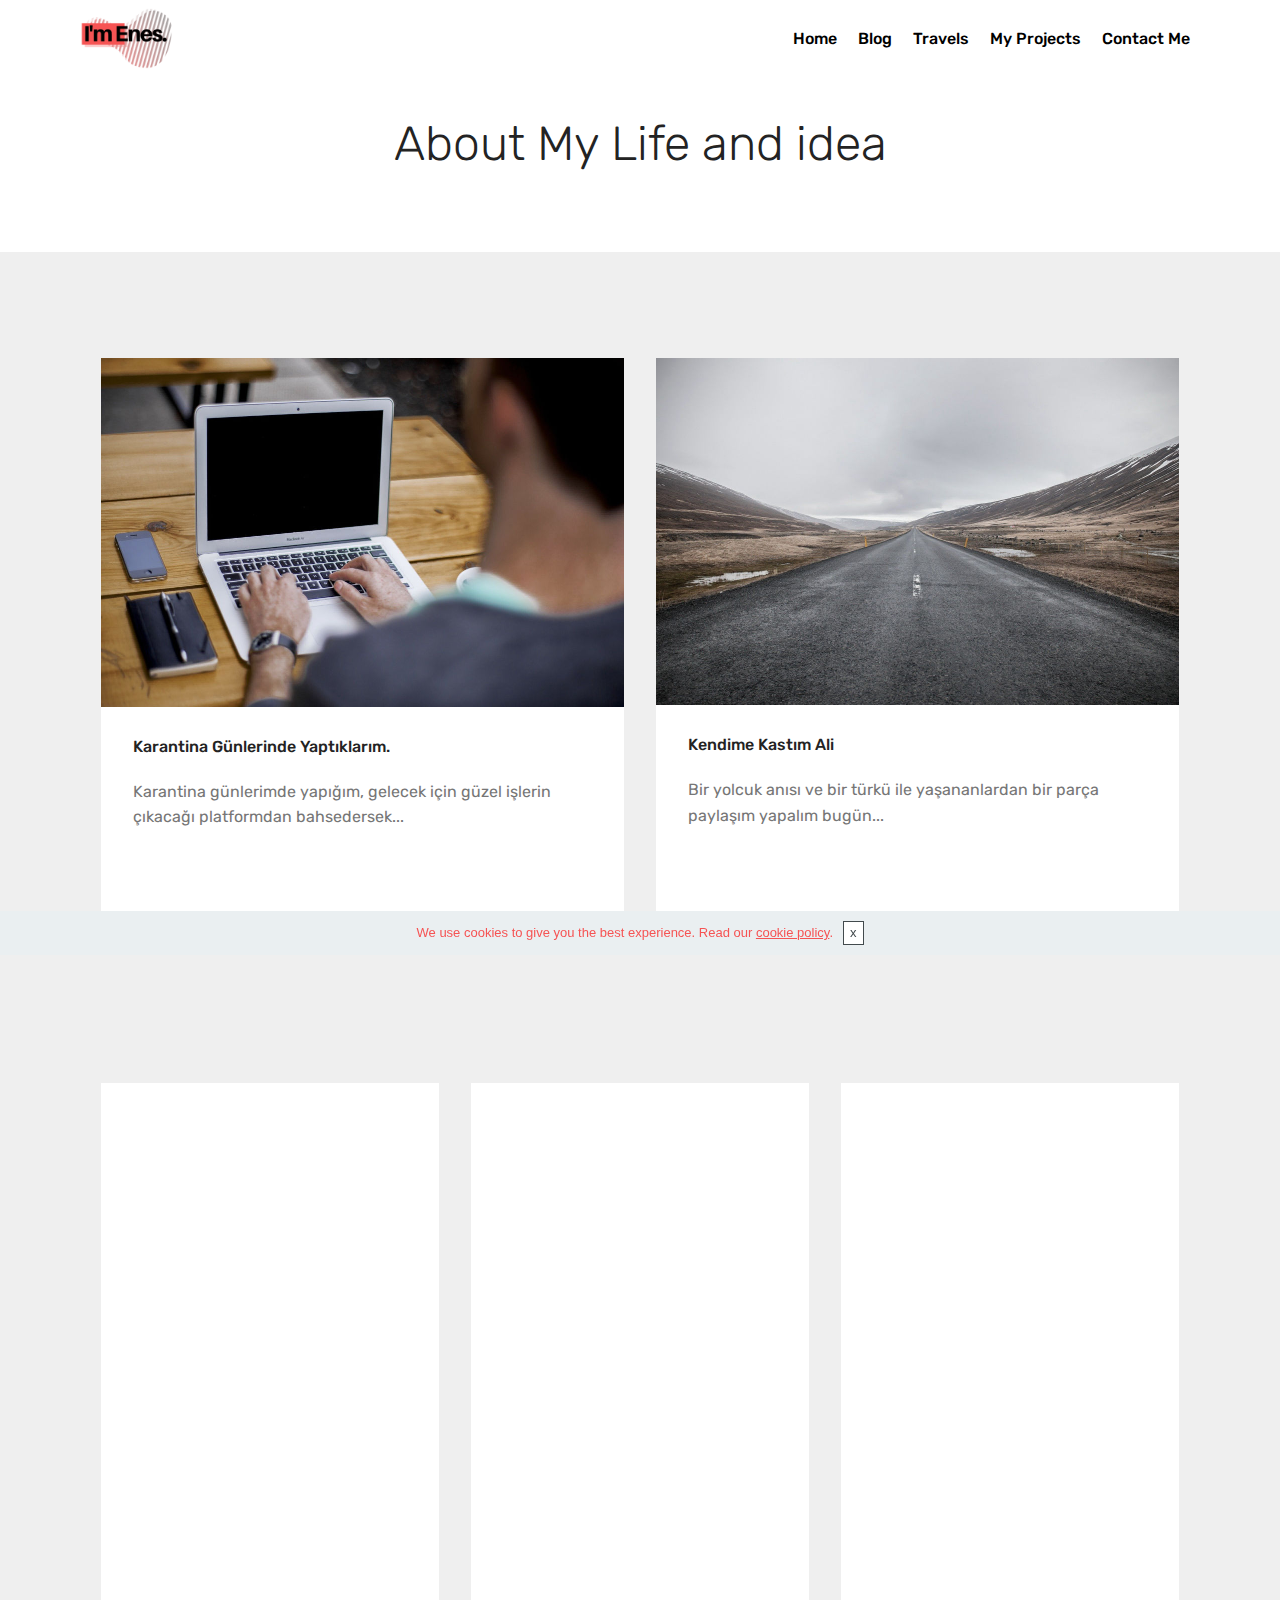
==== commit 9dde5437: "Update blog.html" ====
--- a/blog.html
+++ b/blog.html
@@ -1,204 +1,266 @@
-<!DOCTYPE html>
-<html  >
-<head>
-  <!-- Site made with Mobirise Website Builder v4.10.2, https://mobirise.com -->
-  <meta charset="UTF-8">
-  <meta http-equiv="X-UA-Compatible" content="IE=edge">
-  <meta name="generator" content="Mobirise v4.10.2, mobirise.com">
-  <meta name="viewport" content="width=device-width, initial-scale=1, minimum-scale=1">
-  <link rel="shortcut icon" href="assets/images/asset-0-122x80.png" type="image/x-icon">
-  <meta name="description" content="İamenes.com blog page">
-  
-  <title>Blog</title>
-  <link rel="stylesheet" href="assets/web/assets/mobirise-icons/mobirise-icons.css">
-  <link rel="stylesheet" href="assets/tether/tether.min.css">
-  <link rel="stylesheet" href="assets/bootstrap/css/bootstrap.min.css">
-  <link rel="stylesheet" href="assets/bootstrap/css/bootstrap-grid.min.css">
-  <link rel="stylesheet" href="assets/bootstrap/css/bootstrap-reboot.min.css">
-  <link rel="stylesheet" href="assets/socicon/css/styles.css">
-  <link rel="stylesheet" href="assets/animatecss/animate.min.css">
-  <link rel="stylesheet" href="assets/dropdown/css/style.css">
-  <link rel="stylesheet" href="assets/theme/css/style.css">
-  <link rel="stylesheet" href="assets/mobirise/css/mbr-additional.css" type="text/css">
-  
-  
-  
-</head>
-<body>
-  <section class="menu cid-rWGUnuYXcT" once="menu" id="menu2-j">
-
-    
-
-    <nav class="navbar navbar-expand beta-menu navbar-dropdown align-items-center navbar-fixed-top navbar-toggleable-sm">
-        <button class="navbar-toggler navbar-toggler-right" type="button" data-toggle="collapse" data-target="#navbarSupportedContent" aria-controls="navbarSupportedContent" aria-expanded="false" aria-label="Toggle navigation">
-            <div class="hamburger">
-                <span></span>
-                <span></span>
-                <span></span>
-                <span></span>
-            </div>
-        </button>
-        <div class="menu-logo">
-            <div class="navbar-brand">
-                <span class="navbar-logo">
-                    <a href="index.html">
-                        <img src="assets/images/asset-0-122x80.png" alt="Mobirise" title="" style="height: 3.8rem;">
-                    </a>
-                </span>
-                
-            </div>
-        </div>
-        <div class="collapse navbar-collapse" id="navbarSupportedContent">
-            <ul class="navbar-nav nav-dropdown nav-right" data-app-modern-menu="true"><li class="nav-item">
-                    <a class="nav-link link text-black display-4" href="index.html">Home</a>
-                </li><li class="nav-item"><a class="nav-link link text-black display-4" href="blog.html">Blog</a></li><li class="nav-item"><a class="nav-link link text-black display-4" href="page6.html">Travels</a></li><li class="nav-item"><a class="nav-link link text-black display-4" href="projects.html">My Projects
-                    </a></li>
-                <li class="nav-item">
-                    <a class="nav-link link text-black display-4" href="contact.html">Contact Me</a>
-                </li></ul>
-            
-        </div>
-    </nav>
-</section>
-
-<section class="engine"><a href="https://mobirise.info/p">website templates free download</a></section><section class="mbr-section content4 cid-rWOWgGnGyt" id="content4-l">
-
-    
-
-    <div class="container">
-        <div class="media-container-row">
-            <div class="title col-12 col-md-8">
-                <h2 class="align-center pb-3 mbr-fonts-style display-2">About My Life and idea</h2>
-                
-                
-            </div>
-        </div>
-    </div>
-</section>
-
-<section class="features3 cid-rWOWyVcAGu" id="features3-m">
-
-    
-
-    
-    <div class="container">
-        <div class="media-container-row">
-            <div class="card p-3 col-12 col-md-6 col-lg-4">
-                <div class="card-wrapper">
-                    <div class="card-img">
-                        <img src="assets/images/mbr-676x451.jpg" alt="aboutEnesefe" title="">
-                    </div>
-                    <div class="card-box">
-                        <h4 class="card-title mbr-fonts-style display-7">Hey, Guys, This post is about me.</h4>
-                        <p class="mbr-text mbr-fonts-style display-7">
-                            I am Enes ladies and gentlemen. I am in Münster Germany now. Maybe Next Thursday can go to Norway, Denmark, and Sweden with interrail. After than I will come back…
-                        </p>
-                    </div>
-                    <div class="mbr-section-btn text-center"><a href="yazi3.html" class="btn btn-success display-4">
-                            Read More</a></div>
-                </div>
-            </div>
-
-            <div class="card p-3 col-12 col-md-6 col-lg-4">
-                <div class="card-wrapper">
-                    <div class="card-img">
-                        <img src="assets/images/mbr-676x440.jpg" alt="sanayazıyorumçocuk" title="">
-                    </div>
-                    <div class="card-box">
-                        <h4 class="card-title mbr-fonts-style display-7">Sana Yazıyorum Çocuk Kars ilinin en ücra köşesinden belki duyarsın diye…</h4>
-                        <p class="mbr-text mbr-fonts-style display-7">
-                            Yazmak geldiğinde tutamazsın elini düşüncelerini falan. Sen Kars'ta ki o güzel çocuk sakın yılma sana söyleyeceklerim var yoksa...</p>
-                    </div>
-                    <div class="mbr-section-btn text-center"><a href="yazi2.html" class="btn btn-success display-4">
-                            Read More</a></div>
-                </div>
-            </div>
-
-            <div class="card p-3 col-12 col-md-6 col-lg-4">
-                <div class="card-wrapper">
-                    <div class="card-img">
-                        <img src="assets/images/background3.jpg" alt="Mobirise">
-                    </div>
-                    <div class="card-box">
-                        <h4 class="card-title mbr-fonts-style display-7">15 Yıllık Okul Hayatımda Öğrendiğim Kural İçinde Kuralsızlık</h4>
-                        <p class="mbr-text mbr-fonts-style display-7">
-                            Bugünlerde 15 yıllık öğrenciyim kimilerine göre bu onların ömrü hayatından çok kimilerine göre ise göz açıp kapatıncaya... &nbsp; &nbsp; &nbsp; &nbsp; &nbsp; &nbsp; &nbsp; &nbsp; &nbsp; &nbsp; &nbsp; &nbsp;&nbsp;</p>
-                    </div>
-                    <div class="mbr-section-btn text-center"><a href="yazi1.html" class="btn btn-success display-4">Read More</a></div>
-                </div>
-            </div>
-
-            
-        </div>
-    </div>
-</section>
-
-<section once="footers" class="cid-rWHfeRupuS" id="footer7-k">
-
-    
-
-    
-
-    <div class="container">
-        <div class="media-container-row align-center mbr-white">
-            <div class="row row-links">
-                <ul class="foot-menu">
-                    
-                    
-                    
-                    
-                    
-                <li class="foot-menu-item mbr-fonts-style display-7"><a class="mbr-bold text-success" href="index.html" target="_blank">Home</a></li><li class="foot-menu-item mbr-fonts-style display-7"><a class="mbr-bold text-success" href="blog.html">Blog</a></li><li class="foot-menu-item mbr-fonts-style display-7"><a class="mbr-bold text-success" href="page6.html" target="_blank">Travels</a></li><li class="foot-menu-item mbr-fonts-style display-7"><a class="mbr-bold text-success" href="projects.html" target="_blank">My Projects
-                    </a></li><li class="foot-menu-item mbr-fonts-style display-7"><a class="mbr-bold text-success" href="contact.html" target="_blank">Contact Me&nbsp;</a></li></ul>
-            </div>
-            <div class="row social-row">
-                <div class="social-list align-right pb-2">
-                    
-                    
-                    
-                    
-                    
-                    
-                <div class="soc-item">
-                        <a href="https://twitter.com/mobirise" target="_blank">
-                            <span class="mbr-iconfont mbr-iconfont-social socicon-twitter socicon" style="color: rgb(246, 84, 84); fill: rgb(246, 84, 84);"></span>
-                        </a>
-                    </div><div class="soc-item">
-                        <a href="https://www.facebook.com/pages/Mobirise/1616226671953247" target="_blank">
-                            <span class="mbr-iconfont mbr-iconfont-social socicon-facebook socicon" style="color: rgb(246, 84, 84); fill: rgb(246, 84, 84);"></span>
-                        </a>
-                    </div><div class="soc-item">
-                        <a href="https://www.youtube.com/c/mobirise" target="_blank">
-                            <span class="mbr-iconfont mbr-iconfont-social socicon-instagram socicon" style="color: rgb(246, 84, 84); fill: rgb(246, 84, 84);"></span>
-                        </a>
-                    </div><div class="soc-item">
-                        <a href="https://instagram.com/mobirise" target="_blank">
-                            <span class="mbr-iconfont mbr-iconfont-social socicon-linkedin socicon" style="color: rgb(246, 84, 84); fill: rgb(246, 84, 84);"></span>
-                        </a>
-                    </div></div>
-            </div>
-            <div class="row row-copirayt">
-                <p class="mbr-text mb-0 mbr-fonts-style mbr-white align-center display-7">
-                    © iamenes.com - All Rights Reserved
-                </p>
-            </div>
-        </div>
-    </div>
-</section>
-
-
-  <script src="assets/web/assets/jquery/jquery.min.js"></script>
-  <script src="assets/popper/popper.min.js"></script>
-  <script src="assets/tether/tether.min.js"></script>
-  <script src="assets/bootstrap/js/bootstrap.min.js"></script>
-  <script src="assets/smoothscroll/smooth-scroll.js"></script>
-  <script src="assets/touchswipe/jquery.touch-swipe.min.js"></script>
-  <script src="assets/viewportchecker/jquery.viewportchecker.js"></script>
-  <script src="assets/dropdown/js/script.min.js"></script>
-  <script src="assets/theme/js/script.js"></script>
-  
-  
- <div id="scrollToTop" class="scrollToTop mbr-arrow-up"><a style="text-align: center;"><i class="mbr-arrow-up-icon mbr-arrow-up-icon-cm cm-icon cm-icon-smallarrow-up"></i></a></div>
-    <input name="animation" type="hidden">
-  </body>
-</html>+<!DOCTYPE html>
+<html  >
+<head>
+  <!-- Site made with Mobirise Website Builder v4.10.2, https://mobirise.com -->
+  <meta charset="UTF-8">
+  <meta http-equiv="X-UA-Compatible" content="IE=edge">
+  <meta name="generator" content="Mobirise v4.10.2, mobirise.com">
+  <meta name="viewport" content="width=device-width, initial-scale=1, minimum-scale=1">
+  <link rel="shortcut icon" href="assets/images/asset-0-122x80.png" type="image/x-icon">
+  <meta name="description" content="İamenes.com blog page">
+  
+  <title>Blog</title>
+  <link rel="stylesheet" href="assets/web/assets/mobirise-icons/mobirise-icons.css">
+  <link rel="stylesheet" href="assets/tether/tether.min.css">
+  <link rel="stylesheet" href="assets/bootstrap/css/bootstrap.min.css">
+  <link rel="stylesheet" href="assets/bootstrap/css/bootstrap-grid.min.css">
+  <link rel="stylesheet" href="assets/bootstrap/css/bootstrap-reboot.min.css">
+  <link rel="stylesheet" href="assets/gdpr-plugin/gdpr-styles.css">
+  <link rel="stylesheet" href="assets/socicon/css/styles.css">
+  <link rel="stylesheet" href="assets/dropdown/css/style.css">
+  <link rel="stylesheet" href="assets/animatecss/animate.min.css">
+  <link rel="stylesheet" href="assets/theme/css/style.css">
+  <link rel="stylesheet" href="assets/mobirise/css/mbr-additional.css" type="text/css">
+  
+  
+  
+</head>
+<body>
+
+<!-- Google Analytics -->
+<!-- Global site tag (gtag.js) - Google Analytics -->
+<script async src="https://www.googletagmanager.com/gtag/js?id=UA-113801306-4"></script>
+<script>
+  window.dataLayer = window.dataLayer || [];
+  function gtag(){dataLayer.push(arguments);}
+  gtag('js', new Date());
+
+  gtag('config', 'UA-113801306-4');
+</script>
+<!-- /Google Analytics -->
+
+
+  <section class="menu cid-rWGUnuYXcT" once="menu" id="menu2-j">
+
+    
+
+    <nav class="navbar navbar-expand beta-menu navbar-dropdown align-items-center navbar-fixed-top navbar-toggleable-sm">
+        <button class="navbar-toggler navbar-toggler-right" type="button" data-toggle="collapse" data-target="#navbarSupportedContent" aria-controls="navbarSupportedContent" aria-expanded="false" aria-label="Toggle navigation">
+            <div class="hamburger">
+                <span></span>
+                <span></span>
+                <span></span>
+                <span></span>
+            </div>
+        </button>
+        <div class="menu-logo">
+            <div class="navbar-brand">
+                <span class="navbar-logo">
+                    <a href="index.html">
+                        <img src="assets/images/asset-0-122x80.png" alt="Mobirise" title="" style="height: 3.8rem;">
+                    </a>
+                </span>
+                
+            </div>
+        </div>
+        <div class="collapse navbar-collapse" id="navbarSupportedContent">
+            <ul class="navbar-nav nav-dropdown nav-right" data-app-modern-menu="true"><li class="nav-item">
+                    <a class="nav-link link text-black display-4" href="index.html">Home</a>
+                </li><li class="nav-item"><a class="nav-link link text-black display-4" href="blog.html">Blog</a></li><li class="nav-item"><a class="nav-link link text-black display-4" href="page6.html">Travels</a></li><li class="nav-item"><a class="nav-link link text-black display-4" href="projects.html">My Projects
+                    </a></li>
+                <li class="nav-item">
+                    <a class="nav-link link text-black display-4" href="contact.html">Contact Me</a>
+                </li></ul>
+            
+        </div>
+    </nav>
+</section>
+
+<section class="engine"><a href="https://mobirise.info/q">responsive web templates</a></section><section class="mbr-section content4 cid-rWOWgGnGyt" id="content4-l">
+
+    
+
+    <div class="container">
+        <div class="media-container-row">
+            <div class="title col-12 col-md-8">
+                <h2 class="align-center pb-3 mbr-fonts-style display-2">About My Life and idea</h2>
+                
+                
+            </div>
+        </div>
+    </div>
+</section>
+
+<section class="features3 cid-rWSJQ0UDvp" id="features3-1j">
+
+    
+
+    
+    <div class="container">
+        <div class="media-container-row">
+            <div class="card p-3 col-12 col-md-6">
+                <div class="card-wrapper">
+                    <div class="card-img">
+                        <img src="assets/images/mbr-1046x697.jpg" alt="karantinagünler" title="">
+                    </div>
+                    <div class="card-box">
+                        <h4 class="card-title mbr-fonts-style display-7">Karantina Günlerinde Yaptıklarım.</h4>
+                        <p class="mbr-text mbr-fonts-style display-7">
+                            Karantina günlerimde yapığım, gelecek için güzel işlerin çıkacağı platformdan bahsedersek...</p>
+                    </div>
+                    <div class="mbr-section-btn text-center"><a href="yazi4.html" class="btn btn-success display-4">
+                            Read More</a></div>
+                </div>
+            </div>
+
+            <div class="card p-3 col-12 col-md-6">
+                <div class="card-wrapper">
+                    <div class="card-img">
+                        <img src="assets/images/mbr-1046x694.jpg" alt="kendime kastım ali" title="">
+                    </div>
+                    <div class="card-box">
+                        <h4 class="card-title mbr-fonts-style display-7">Kendime Kastım Ali</h4>
+                        <p class="mbr-text mbr-fonts-style display-7">
+                            Bir yolcuk anısı ve bir türkü ile yaşananlardan bir parça paylaşım yapalım bugün...</p>
+                    </div>
+                    <div class="mbr-section-btn text-center"><a href="yazi5.html" class="btn btn-success display-4">
+                            Read More</a></div>
+                </div>
+            </div>
+
+            
+
+            
+        </div>
+    </div>
+</section>
+
+<section class="features3 cid-rWOWyVcAGu" id="features3-m">
+
+    
+
+    
+    <div class="container">
+        <div class="media-container-row">
+            <div class="card p-3 col-12 col-md-6 col-lg-4">
+                <div class="card-wrapper">
+                    <div class="card-img">
+                        <img src="assets/images/mbr-676x451.jpg" alt="aboutEnesefe" title="">
+                    </div>
+                    <div class="card-box">
+                        <h4 class="card-title mbr-fonts-style display-7">Hey, Guys, This post is about me.</h4>
+                        <p class="mbr-text mbr-fonts-style display-7">
+                            I am Enes ladies and gentlemen. I am in Münster Germany now. Maybe Next Thursday can go to Norway, Denmark, and Sweden with interrail. After than I will come back…
+                        </p>
+                    </div>
+                    <div class="mbr-section-btn text-center"><a href="yazi3.html" class="btn btn-success display-4">
+                            Read More</a></div>
+                </div>
+            </div>
+
+            <div class="card p-3 col-12 col-md-6 col-lg-4">
+                <div class="card-wrapper">
+                    <div class="card-img">
+                        <img src="assets/images/mbr-676x440.jpg" alt="sanayazıyorumçocuk" title="">
+                    </div>
+                    <div class="card-box">
+                        <h4 class="card-title mbr-fonts-style display-7">Sana Yazıyorum Çocuk Kars ilinin en ücra köşesinden belki duyarsın diye…</h4>
+                        <p class="mbr-text mbr-fonts-style display-7">
+                            Yazmak geldiğinde tutamazsın elini düşüncelerini falan. Sen Kars'ta ki o güzel çocuk sakın yılma sana söyleyeceklerim var yoksa...</p>
+                    </div>
+                    <div class="mbr-section-btn text-center"><a href="yazi2.html" class="btn btn-success display-4">
+                            Read More</a></div>
+                </div>
+            </div>
+
+            <div class="card p-3 col-12 col-md-6 col-lg-4">
+                <div class="card-wrapper">
+                    <div class="card-img">
+                        <img src="assets/images/background3.jpg" alt="Mobirise">
+                    </div>
+                    <div class="card-box">
+                        <h4 class="card-title mbr-fonts-style display-7">15 Yıllık Okul Hayatımda Öğrendiğim Kural İçinde Kuralsızlık</h4>
+                        <p class="mbr-text mbr-fonts-style display-7">
+                            Bugünlerde 15 yıllık öğrenciyim kimilerine göre bu onların ömrü hayatından çok kimilerine göre ise göz açıp kapatıncaya... &nbsp; &nbsp; &nbsp; &nbsp; &nbsp; &nbsp; &nbsp; &nbsp; &nbsp; &nbsp; &nbsp; &nbsp;&nbsp;</p>
+                    </div>
+                    <div class="mbr-section-btn text-center"><a href="yazi1.html" class="btn btn-success display-4">Read More</a></div>
+                </div>
+            </div>
+
+            
+        </div>
+    </div>
+</section>
+
+<section once="footers" class="cid-rWHfeRupuS" id="footer7-k">
+
+    
+
+    
+
+    <div class="container">
+        <div class="media-container-row align-center mbr-white">
+            <div class="row row-links">
+                <ul class="foot-menu">
+                    
+                    
+                    
+                    
+                    
+                <li class="foot-menu-item mbr-fonts-style display-7"><a class="mbr-bold text-success" href="index.html" target="_blank">Home</a></li><li class="foot-menu-item mbr-fonts-style display-7"><a class="mbr-bold text-success" href="blog.html">Blog</a></li><li class="foot-menu-item mbr-fonts-style display-7"><a class="mbr-bold text-success" href="page6.html" target="_blank">Travels</a></li><li class="foot-menu-item mbr-fonts-style display-7"><a class="mbr-bold text-success" href="projects.html" target="_blank">My Projects
+                    </a></li><li class="foot-menu-item mbr-fonts-style display-7"><a class="mbr-bold text-success" href="contact.html" target="_blank">Contact Me&nbsp;</a></li></ul>
+            </div>
+            <div class="row social-row">
+                <div class="social-list align-right pb-2">
+                    
+                    
+                    
+                    
+                    
+                    
+                <div class="soc-item">
+                        <a href="https://twitter.com/mobirise" target="_blank">
+                            <span class="mbr-iconfont mbr-iconfont-social socicon-twitter socicon" style="color: rgb(246, 84, 84); fill: rgb(246, 84, 84);"></span>
+                        </a>
+                    </div><div class="soc-item">
+                        <a href="https://www.facebook.com/pages/Mobirise/1616226671953247" target="_blank">
+                            <span class="mbr-iconfont mbr-iconfont-social socicon-facebook socicon" style="color: rgb(246, 84, 84); fill: rgb(246, 84, 84);"></span>
+                        </a>
+                    </div><div class="soc-item">
+                        <a href="https://www.youtube.com/c/mobirise" target="_blank">
+                            <span class="mbr-iconfont mbr-iconfont-social socicon-instagram socicon" style="color: rgb(246, 84, 84); fill: rgb(246, 84, 84);"></span>
+                        </a>
+                    </div><div class="soc-item">
+                        <a href="https://instagram.com/mobirise" target="_blank">
+                            <span class="mbr-iconfont mbr-iconfont-social socicon-linkedin socicon" style="color: rgb(246, 84, 84); fill: rgb(246, 84, 84);"></span>
+                        </a>
+                    </div></div>
+            </div>
+            <div class="row row-copirayt">
+                <p class="mbr-text mb-0 mbr-fonts-style mbr-white align-center display-7">
+                    © iamenes.com - All Rights Reserved
+                </p>
+            </div>
+        </div>
+    </div>
+</section>
+
+
+  <script src="assets/web/assets/jquery/jquery.min.js"></script>
+  <script src="assets/popper/popper.min.js"></script>
+  <script src="assets/tether/tether.min.js"></script>
+  <script src="assets/bootstrap/js/bootstrap.min.js"></script>
+  <script src="assets/smoothscroll/smooth-scroll.js"></script>
+  <script src="assets/dropdown/js/script.min.js"></script>
+  <script src="assets/touchswipe/jquery.touch-swipe.min.js"></script>
+  <script src="assets/viewportchecker/jquery.viewportchecker.js"></script>
+  <script src="assets/cookies-alert-plugin/cookies-alert-core.js"></script>
+  <script src="assets/cookies-alert-plugin/cookies-alert-script.js"></script>
+  <script src="assets/theme/js/script.js"></script>
+  
+  
+ <div id="scrollToTop" class="scrollToTop mbr-arrow-up"><a style="text-align: center;"><i class="mbr-arrow-up-icon mbr-arrow-up-icon-cm cm-icon cm-icon-smallarrow-up"></i></a></div>
+    <input name="animation" type="hidden">
+  <input name="cookieData" type="hidden" data-cookie-colorText='#f65454' data-cookie-colorBg='rgba(234, 239, 241, 0.99)' data-cookie-colorButton='#ffffff' data-cookie-colorLink='#f65454' data-cookie-underlineLink='true' data-cookie-text="We use cookies to give you the best experience. Read our <a href='privacy.html'>cookie policy</a>.">
+  </body>
+</html>
--- a/assets/gdpr-plugin/gdpr-styles.css
+++ b/assets/gdpr-plugin/gdpr-styles.css
@@ -0,0 +1,27 @@
+.gdpr-block {
+    padding: 10px;
+    font-size: 14px;
+    display: block;
+    width: 100%;
+    text-align: center;
+}
+.gdpr-block.covert {
+	display: none;
+}
+.textGDPR {
+    position: relative;
+}
+.gdpr-block label span.textGDPR input[name='gdpr']{
+    width: 15px;
+    height: 15px;
+    margin: 0;
+    position: absolute;
+    top: 2px;
+    left: -20px;
+}
+.gdpr-block label {
+    color: #a7a7a7;
+    vertical-align: middle;
+    user-select: none;
+    margin-bottom: 0;
+}--- a/assets/mobirise/css/mbr-additional.css
+++ b/assets/mobirise/css/mbr-additional.css
@@ -2460,6 +2460,46 @@
 .cid-rWOWgGnGyt .mbr-section-subtitle {
   color: #767676;
 }
+.cid-rWSJQ0UDvp {
+  padding-top: 90px;
+  padding-bottom: 15px;
+  background-color: #efefef;
+}
+.cid-rWSJQ0UDvp .card-box {
+  padding: 0 2rem;
+}
+.cid-rWSJQ0UDvp .mbr-section-btn {
+  padding-top: 1rem;
+}
+.cid-rWSJQ0UDvp .mbr-section-btn a {
+  margin-top: 1rem;
+  margin-bottom: 0;
+}
+.cid-rWSJQ0UDvp h4 {
+  font-weight: 500;
+  margin-bottom: 0;
+  text-align: left;
+  padding-top: 2rem;
+}
+.cid-rWSJQ0UDvp p {
+  margin-bottom: 0;
+  text-align: left;
+  padding-top: 1.5rem;
+}
+.cid-rWSJQ0UDvp .mbr-text {
+  color: #767676;
+}
+.cid-rWSJQ0UDvp .card-wrapper {
+  height: 100%;
+  padding-bottom: 2rem;
+  background: #ffffff;
+  box-shadow: 0px 0px 0px 0px rgba(0, 0, 0, 0);
+  transition: box-shadow 0.3s;
+}
+.cid-rWSJQ0UDvp .card-wrapper:hover {
+  box-shadow: 0px 0px 30px 0px rgba(0, 0, 0, 0.05);
+  transition: box-shadow 0.3s;
+}
 .cid-rWOWyVcAGu {
   padding-top: 90px;
   padding-bottom: 90px;
@@ -3014,7 +3054,7 @@
 .cid-rWHfeRupuS {
   padding-top: 30px;
   padding-bottom: 30px;
-  background-color: #ffffff;
+  background-color: #efefef;
 }
 .cid-rWHfeRupuS .row-links {
   width: 100%;
@@ -3525,7 +3565,7 @@
 .cid-rWOZIvhd7t {
   padding-top: 30px;
   padding-bottom: 30px;
-  background-color: #ffffff;
+  background-color: #efefef;
 }
 .cid-rWOZIvhd7t .row-links {
   width: 100%;
@@ -4036,7 +4076,7 @@
 .cid-rWP04G8oKi {
   padding-top: 30px;
   padding-bottom: 30px;
-  background-color: #ffffff;
+  background-color: #efefef;
 }
 .cid-rWP04G8oKi .row-links {
   width: 100%;
@@ -5858,3 +5898,1600 @@
 .cid-rWHfeRupuS .media-container-row .mbr-text {
   color: #f65454;
 }
+.cid-rWGUnuYXcT .navbar {
+  background: #ffffff;
+  transition: none;
+  min-height: 77px;
+  padding: .5rem 0;
+}
+.cid-rWGUnuYXcT .navbar-dropdown.bg-color.transparent.opened {
+  background: #ffffff;
+}
+.cid-rWGUnuYXcT a {
+  font-style: normal;
+}
+.cid-rWGUnuYXcT .nav-item span {
+  padding-right: 0.4em;
+  line-height: 0.5em;
+  vertical-align: text-bottom;
+  position: relative;
+  text-decoration: none;
+}
+.cid-rWGUnuYXcT .nav-item a {
+  display: -webkit-flex;
+  align-items: center;
+  justify-content: center;
+  padding: 0.7rem 0 !important;
+  margin: 0rem .65rem !important;
+  -webkit-align-items: center;
+  -webkit-justify-content: center;
+}
+.cid-rWGUnuYXcT .nav-item:focus,
+.cid-rWGUnuYXcT .nav-link:focus {
+  outline: none;
+}
+.cid-rWGUnuYXcT .btn {
+  padding: 0.4rem 1.5rem;
+  display: -webkit-inline-flex;
+  align-items: center;
+  -webkit-align-items: center;
+}
+.cid-rWGUnuYXcT .btn .mbr-iconfont {
+  font-size: 1.6rem;
+}
+.cid-rWGUnuYXcT .menu-logo {
+  margin-right: auto;
+}
+.cid-rWGUnuYXcT .menu-logo .navbar-brand {
+  display: flex;
+  margin-left: 5rem;
+  padding: 0;
+  transition: padding .2s;
+  min-height: 3.8rem;
+  -webkit-align-items: center;
+  align-items: center;
+}
+.cid-rWGUnuYXcT .menu-logo .navbar-brand .navbar-caption-wrap {
+  display: flex;
+  -webkit-align-items: center;
+  align-items: center;
+  word-break: break-word;
+  min-width: 7rem;
+  margin: .3rem 0;
+}
+.cid-rWGUnuYXcT .menu-logo .navbar-brand .navbar-caption-wrap .navbar-caption {
+  line-height: 1.2rem !important;
+  padding-right: 2rem;
+}
+.cid-rWGUnuYXcT .menu-logo .navbar-brand .navbar-logo {
+  font-size: 4rem;
+  transition: font-size 0.25s;
+}
+.cid-rWGUnuYXcT .menu-logo .navbar-brand .navbar-logo img {
+  display: flex;
+}
+.cid-rWGUnuYXcT .menu-logo .navbar-brand .navbar-logo .mbr-iconfont {
+  transition: font-size 0.25s;
+}
+.cid-rWGUnuYXcT .menu-logo .navbar-brand .navbar-logo a {
+  display: inline-flex;
+}
+.cid-rWGUnuYXcT .navbar-toggleable-sm .navbar-collapse {
+  justify-content: flex-end;
+  -webkit-justify-content: flex-end;
+  padding-right: 5rem;
+  width: auto;
+}
+.cid-rWGUnuYXcT .navbar-toggleable-sm .navbar-collapse .navbar-nav {
+  flex-wrap: wrap;
+  -webkit-flex-wrap: wrap;
+  padding-left: 0;
+}
+.cid-rWGUnuYXcT .navbar-toggleable-sm .navbar-collapse .navbar-nav .nav-item {
+  -webkit-align-self: center;
+  align-self: center;
+}
+.cid-rWGUnuYXcT .navbar-toggleable-sm .navbar-collapse .navbar-buttons {
+  padding-left: 0;
+  padding-bottom: 0;
+}
+.cid-rWGUnuYXcT .dropdown .dropdown-menu {
+  background: #ffffff;
+  display: none;
+  position: absolute;
+  min-width: 5rem;
+  padding-top: 1.4rem;
+  padding-bottom: 1.4rem;
+  text-align: left;
+}
+.cid-rWGUnuYXcT .dropdown .dropdown-menu .dropdown-item {
+  width: auto;
+  padding: 0.235em 1.5385em 0.235em 1.5385em !important;
+}
+.cid-rWGUnuYXcT .dropdown .dropdown-menu .dropdown-item::after {
+  right: 0.5rem;
+}
+.cid-rWGUnuYXcT .dropdown .dropdown-menu .dropdown-submenu {
+  margin: 0;
+}
+.cid-rWGUnuYXcT .dropdown.open > .dropdown-menu {
+  display: block;
+}
+.cid-rWGUnuYXcT .navbar-toggleable-sm.opened:after {
+  position: absolute;
+  width: 100vw;
+  height: 100vh;
+  content: '';
+  background-color: rgba(0, 0, 0, 0.1);
+  left: 0;
+  bottom: 0;
+  transform: translateY(100%);
+  -webkit-transform: translateY(100%);
+  z-index: 1000;
+}
+.cid-rWGUnuYXcT .navbar.navbar-short {
+  min-height: 60px;
+  transition: all .2s;
+}
+.cid-rWGUnuYXcT .navbar.navbar-short .navbar-toggler-right {
+  top: 20px;
+}
+.cid-rWGUnuYXcT .navbar.navbar-short .navbar-logo a {
+  font-size: 2.5rem !important;
+  line-height: 2.5rem;
+  transition: font-size 0.25s;
+}
+.cid-rWGUnuYXcT .navbar.navbar-short .navbar-logo a .mbr-iconfont {
+  font-size: 2.5rem !important;
+}
+.cid-rWGUnuYXcT .navbar.navbar-short .navbar-logo a img {
+  height: 3rem !important;
+}
+.cid-rWGUnuYXcT .navbar.navbar-short .navbar-brand {
+  min-height: 3rem;
+}
+.cid-rWGUnuYXcT button.navbar-toggler {
+  width: 31px;
+  height: 18px;
+  cursor: pointer;
+  transition: all .2s;
+  top: 1.5rem;
+  right: 1rem;
+}
+.cid-rWGUnuYXcT button.navbar-toggler:focus {
+  outline: none;
+}
+.cid-rWGUnuYXcT button.navbar-toggler .hamburger span {
+  position: absolute;
+  right: 0;
+  width: 30px;
+  height: 2px;
+  border-right: 5px;
+  background-color: #333333;
+}
+.cid-rWGUnuYXcT button.navbar-toggler .hamburger span:nth-child(1) {
+  top: 0;
+  transition: all .2s;
+}
+.cid-rWGUnuYXcT button.navbar-toggler .hamburger span:nth-child(2) {
+  top: 8px;
+  transition: all .15s;
+}
+.cid-rWGUnuYXcT button.navbar-toggler .hamburger span:nth-child(3) {
+  top: 8px;
+  transition: all .15s;
+}
+.cid-rWGUnuYXcT button.navbar-toggler .hamburger span:nth-child(4) {
+  top: 16px;
+  transition: all .2s;
+}
+.cid-rWGUnuYXcT nav.opened .hamburger span:nth-child(1) {
+  top: 8px;
+  width: 0;
+  opacity: 0;
+  right: 50%;
+  transition: all .2s;
+}
+.cid-rWGUnuYXcT nav.opened .hamburger span:nth-child(2) {
+  -webkit-transform: rotate(45deg);
+  transform: rotate(45deg);
+  transition: all .25s;
+}
+.cid-rWGUnuYXcT nav.opened .hamburger span:nth-child(3) {
+  -webkit-transform: rotate(-45deg);
+  transform: rotate(-45deg);
+  transition: all .25s;
+}
+.cid-rWGUnuYXcT nav.opened .hamburger span:nth-child(4) {
+  top: 8px;
+  width: 0;
+  opacity: 0;
+  right: 50%;
+  transition: all .2s;
+}
+.cid-rWGUnuYXcT .collapsed.navbar-expand {
+  flex-direction: column;
+  -webkit-flex-direction: column;
+}
+.cid-rWGUnuYXcT .collapsed .btn {
+  display: -webkit-flex;
+}
+.cid-rWGUnuYXcT .collapsed .navbar-collapse {
+  display: none !important;
+  padding-right: 0 !important;
+}
+.cid-rWGUnuYXcT .collapsed .navbar-collapse.collapsing,
+.cid-rWGUnuYXcT .collapsed .navbar-collapse.show {
+  display: block !important;
+}
+.cid-rWGUnuYXcT .collapsed .navbar-collapse.collapsing .navbar-nav,
+.cid-rWGUnuYXcT .collapsed .navbar-collapse.show .navbar-nav {
+  display: block;
+  text-align: center;
+}
+.cid-rWGUnuYXcT .collapsed .navbar-collapse.collapsing .navbar-nav .nav-item,
+.cid-rWGUnuYXcT .collapsed .navbar-collapse.show .navbar-nav .nav-item {
+  clear: both;
+}
+.cid-rWGUnuYXcT .collapsed .navbar-collapse.collapsing .navbar-nav .nav-item:last-child,
+.cid-rWGUnuYXcT .collapsed .navbar-collapse.show .navbar-nav .nav-item:last-child {
+  margin-bottom: 1rem;
+}
+.cid-rWGUnuYXcT .collapsed .navbar-collapse.collapsing .navbar-buttons,
+.cid-rWGUnuYXcT .collapsed .navbar-collapse.show .navbar-buttons {
+  text-align: center;
+}
+.cid-rWGUnuYXcT .collapsed .navbar-collapse.collapsing .navbar-buttons:last-child,
+.cid-rWGUnuYXcT .collapsed .navbar-collapse.show .navbar-buttons:last-child {
+  margin-bottom: 1rem;
+}
+@media (min-width: 992px) {
+  .cid-rWGUnuYXcT .collapsed:not(.navbar-short) .navbar-collapse {
+    max-height: calc(98.5vh - 3.8rem);
+  }
+}
+.cid-rWGUnuYXcT .collapsed button.navbar-toggler {
+  display: block;
+}
+.cid-rWGUnuYXcT .collapsed .navbar-brand {
+  margin-left: 1rem !important;
+}
+.cid-rWGUnuYXcT .collapsed .navbar-toggleable-sm {
+  flex-direction: column;
+  -webkit-flex-direction: column;
+}
+.cid-rWGUnuYXcT .collapsed .dropdown .dropdown-menu {
+  width: 100%;
+  text-align: center;
+  position: relative;
+  opacity: 0;
+  overflow: hidden;
+  display: block;
+  height: 0;
+  visibility: hidden;
+  padding: 0;
+  transition-duration: .5s;
+  transition-property: opacity,padding,height;
+}
+.cid-rWGUnuYXcT .collapsed .dropdown.open > .dropdown-menu {
+  position: relative;
+  opacity: 1;
+  height: auto;
+  padding: 1.4rem 0;
+  visibility: visible;
+}
+.cid-rWGUnuYXcT .collapsed .dropdown .dropdown-submenu {
+  left: 0;
+  text-align: center;
+  width: 100%;
+}
+.cid-rWGUnuYXcT .collapsed .dropdown .dropdown-toggle[data-toggle="dropdown-submenu"]::after {
+  margin-top: 0;
+  position: inherit;
+  right: 0;
+  top: 50%;
+  display: inline-block;
+  width: 0;
+  height: 0;
+  margin-left: .3em;
+  vertical-align: middle;
+  content: "";
+  border-top: .30em solid;
+  border-right: .30em solid transparent;
+  border-left: .30em solid transparent;
+}
+@media (max-width: 991px) {
+  .cid-rWGUnuYXcT.navbar-expand {
+    flex-direction: column;
+    -webkit-flex-direction: column;
+  }
+  .cid-rWGUnuYXcT img {
+    height: 3.8rem !important;
+  }
+  .cid-rWGUnuYXcT .btn {
+    display: -webkit-flex;
+  }
+  .cid-rWGUnuYXcT button.navbar-toggler {
+    display: block;
+  }
+  .cid-rWGUnuYXcT .navbar-brand {
+    margin-left: 1rem !important;
+  }
+  .cid-rWGUnuYXcT .navbar-toggleable-sm {
+    flex-direction: column;
+    -webkit-flex-direction: column;
+  }
+  .cid-rWGUnuYXcT .navbar-collapse {
+    display: none !important;
+    padding-right: 0 !important;
+  }
+  .cid-rWGUnuYXcT .navbar-collapse.collapsing,
+  .cid-rWGUnuYXcT .navbar-collapse.show {
+    display: block !important;
+  }
+  .cid-rWGUnuYXcT .navbar-collapse.collapsing .navbar-nav,
+  .cid-rWGUnuYXcT .navbar-collapse.show .navbar-nav {
+    display: block;
+    text-align: center;
+  }
+  .cid-rWGUnuYXcT .navbar-collapse.collapsing .navbar-nav .nav-item,
+  .cid-rWGUnuYXcT .navbar-collapse.show .navbar-nav .nav-item {
+    clear: both;
+  }
+  .cid-rWGUnuYXcT .navbar-collapse.collapsing .navbar-nav .nav-item:last-child,
+  .cid-rWGUnuYXcT .navbar-collapse.show .navbar-nav .nav-item:last-child {
+    margin-bottom: 1rem;
+  }
+  .cid-rWGUnuYXcT .navbar-collapse.collapsing .navbar-buttons,
+  .cid-rWGUnuYXcT .navbar-collapse.show .navbar-buttons {
+    text-align: center;
+  }
+  .cid-rWGUnuYXcT .navbar-collapse.collapsing .navbar-buttons:last-child,
+  .cid-rWGUnuYXcT .navbar-collapse.show .navbar-buttons:last-child {
+    margin-bottom: 1rem;
+  }
+  .cid-rWGUnuYXcT .dropdown .dropdown-menu {
+    width: 100%;
+    text-align: center;
+    position: relative;
+    opacity: 0;
+    overflow: hidden;
+    display: block;
+    height: 0;
+    visibility: hidden;
+    padding: 0;
+    transition-duration: .5s;
+    transition-property: opacity,padding,height;
+  }
+  .cid-rWGUnuYXcT .dropdown.open > .dropdown-menu {
+    position: relative;
+    opacity: 1;
+    height: auto;
+    padding: 1.4rem 0;
+    visibility: visible;
+  }
+  .cid-rWGUnuYXcT .dropdown .dropdown-submenu {
+    left: 0;
+    text-align: center;
+    width: 100%;
+  }
+  .cid-rWGUnuYXcT .dropdown .dropdown-toggle[data-toggle="dropdown-submenu"]::after {
+    margin-top: 0;
+    position: inherit;
+    right: 0;
+    top: 50%;
+    display: inline-block;
+    width: 0;
+    height: 0;
+    margin-left: .3em;
+    vertical-align: middle;
+    content: "";
+    border-top: .30em solid;
+    border-right: .30em solid transparent;
+    border-left: .30em solid transparent;
+  }
+}
+@media (min-width: 767px) {
+  .cid-rWGUnuYXcT .menu-logo {
+    flex-shrink: 0;
+    -webkit-flex-shrink: 0;
+  }
+}
+.cid-rWGUnuYXcT .navbar-collapse {
+  flex-basis: auto;
+  -webkit-flex-basis: auto;
+}
+.cid-rWGUnuYXcT .nav-link:hover,
+.cid-rWGUnuYXcT .dropdown-item:hover {
+  color: #767676 !important;
+}
+.cid-rWSFtQi2Rw {
+  padding-top: 120px;
+  padding-bottom: 60px;
+  background-color: #ffffff;
+}
+.cid-rWSFtQi2Rw .mbr-section-subtitle {
+  color: #767676;
+}
+.cid-rWHfeRupuS {
+  padding-top: 30px;
+  padding-bottom: 30px;
+  background-color: #efefef;
+}
+.cid-rWHfeRupuS .row-links {
+  width: 100%;
+  -webkit-justify-content: center;
+  justify-content: center;
+}
+.cid-rWHfeRupuS .social-row {
+  width: 100%;
+  -webkit-justify-content: center;
+  justify-content: center;
+}
+.cid-rWHfeRupuS .media-container-row {
+  -webkit-flex-direction: column;
+  flex-direction: column;
+  -webkit-justify-content: center;
+  justify-content: center;
+  -webkit-align-items: center;
+  align-items: center;
+}
+.cid-rWHfeRupuS .media-container-row .foot-menu {
+  list-style: none;
+  display: flex;
+  -webkit-justify-content: center;
+  justify-content: center;
+  -webkit-flex-wrap: wrap;
+  flex-wrap: wrap;
+  padding: 0;
+  margin-bottom: 0;
+}
+.cid-rWHfeRupuS .media-container-row .foot-menu li {
+  padding: 0 1rem 1rem 1rem;
+}
+.cid-rWHfeRupuS .media-container-row .foot-menu li p {
+  margin: 0;
+}
+.cid-rWHfeRupuS .media-container-row .social-list {
+  padding-left: 0;
+  margin-bottom: 0;
+  list-style: none;
+  display: flex;
+  -webkit-flex-wrap: wrap;
+  flex-wrap: wrap;
+  -webkit-justify-content: flex-end;
+  justify-content: flex-end;
+}
+.cid-rWHfeRupuS .media-container-row .social-list .mbr-iconfont-social {
+  font-size: 1.5rem;
+  color: #ffffff;
+}
+.cid-rWHfeRupuS .media-container-row .social-list .soc-item {
+  margin: 0 .5rem;
+}
+.cid-rWHfeRupuS .media-container-row .social-list a {
+  margin: 0;
+  opacity: .5;
+  -webkit-transition: .2s linear;
+  transition: .2s linear;
+}
+.cid-rWHfeRupuS .media-container-row .social-list a:hover {
+  opacity: 1;
+}
+@media (max-width: 767px) {
+  .cid-rWHfeRupuS .media-container-row .social-list {
+    -webkit-justify-content: center;
+    justify-content: center;
+  }
+}
+.cid-rWHfeRupuS .media-container-row .row-copirayt {
+  word-break: break-word;
+  width: 100%;
+}
+.cid-rWHfeRupuS .media-container-row .row-copirayt p {
+  width: 100%;
+}
+.cid-rWHfeRupuS .media-container-row .mbr-text {
+  color: #f65454;
+}
+.cid-rWSG1LVX7q .navbar {
+  background: #ffffff;
+  transition: none;
+  min-height: 77px;
+  padding: .5rem 0;
+}
+.cid-rWSG1LVX7q .navbar-dropdown.bg-color.transparent.opened {
+  background: #ffffff;
+}
+.cid-rWSG1LVX7q a {
+  font-style: normal;
+}
+.cid-rWSG1LVX7q .nav-item span {
+  padding-right: 0.4em;
+  line-height: 0.5em;
+  vertical-align: text-bottom;
+  position: relative;
+  text-decoration: none;
+}
+.cid-rWSG1LVX7q .nav-item a {
+  display: -webkit-flex;
+  align-items: center;
+  justify-content: center;
+  padding: 0.7rem 0 !important;
+  margin: 0rem .65rem !important;
+  -webkit-align-items: center;
+  -webkit-justify-content: center;
+}
+.cid-rWSG1LVX7q .nav-item:focus,
+.cid-rWSG1LVX7q .nav-link:focus {
+  outline: none;
+}
+.cid-rWSG1LVX7q .btn {
+  padding: 0.4rem 1.5rem;
+  display: -webkit-inline-flex;
+  align-items: center;
+  -webkit-align-items: center;
+}
+.cid-rWSG1LVX7q .btn .mbr-iconfont {
+  font-size: 1.6rem;
+}
+.cid-rWSG1LVX7q .menu-logo {
+  margin-right: auto;
+}
+.cid-rWSG1LVX7q .menu-logo .navbar-brand {
+  display: flex;
+  margin-left: 5rem;
+  padding: 0;
+  transition: padding .2s;
+  min-height: 3.8rem;
+  -webkit-align-items: center;
+  align-items: center;
+}
+.cid-rWSG1LVX7q .menu-logo .navbar-brand .navbar-caption-wrap {
+  display: flex;
+  -webkit-align-items: center;
+  align-items: center;
+  word-break: break-word;
+  min-width: 7rem;
+  margin: .3rem 0;
+}
+.cid-rWSG1LVX7q .menu-logo .navbar-brand .navbar-caption-wrap .navbar-caption {
+  line-height: 1.2rem !important;
+  padding-right: 2rem;
+}
+.cid-rWSG1LVX7q .menu-logo .navbar-brand .navbar-logo {
+  font-size: 4rem;
+  transition: font-size 0.25s;
+}
+.cid-rWSG1LVX7q .menu-logo .navbar-brand .navbar-logo img {
+  display: flex;
+}
+.cid-rWSG1LVX7q .menu-logo .navbar-brand .navbar-logo .mbr-iconfont {
+  transition: font-size 0.25s;
+}
+.cid-rWSG1LVX7q .menu-logo .navbar-brand .navbar-logo a {
+  display: inline-flex;
+}
+.cid-rWSG1LVX7q .navbar-toggleable-sm .navbar-collapse {
+  justify-content: flex-end;
+  -webkit-justify-content: flex-end;
+  padding-right: 5rem;
+  width: auto;
+}
+.cid-rWSG1LVX7q .navbar-toggleable-sm .navbar-collapse .navbar-nav {
+  flex-wrap: wrap;
+  -webkit-flex-wrap: wrap;
+  padding-left: 0;
+}
+.cid-rWSG1LVX7q .navbar-toggleable-sm .navbar-collapse .navbar-nav .nav-item {
+  -webkit-align-self: center;
+  align-self: center;
+}
+.cid-rWSG1LVX7q .navbar-toggleable-sm .navbar-collapse .navbar-buttons {
+  padding-left: 0;
+  padding-bottom: 0;
+}
+.cid-rWSG1LVX7q .dropdown .dropdown-menu {
+  background: #ffffff;
+  display: none;
+  position: absolute;
+  min-width: 5rem;
+  padding-top: 1.4rem;
+  padding-bottom: 1.4rem;
+  text-align: left;
+}
+.cid-rWSG1LVX7q .dropdown .dropdown-menu .dropdown-item {
+  width: auto;
+  padding: 0.235em 1.5385em 0.235em 1.5385em !important;
+}
+.cid-rWSG1LVX7q .dropdown .dropdown-menu .dropdown-item::after {
+  right: 0.5rem;
+}
+.cid-rWSG1LVX7q .dropdown .dropdown-menu .dropdown-submenu {
+  margin: 0;
+}
+.cid-rWSG1LVX7q .dropdown.open > .dropdown-menu {
+  display: block;
+}
+.cid-rWSG1LVX7q .navbar-toggleable-sm.opened:after {
+  position: absolute;
+  width: 100vw;
+  height: 100vh;
+  content: '';
+  background-color: rgba(0, 0, 0, 0.1);
+  left: 0;
+  bottom: 0;
+  transform: translateY(100%);
+  -webkit-transform: translateY(100%);
+  z-index: 1000;
+}
+.cid-rWSG1LVX7q .navbar.navbar-short {
+  min-height: 60px;
+  transition: all .2s;
+}
+.cid-rWSG1LVX7q .navbar.navbar-short .navbar-toggler-right {
+  top: 20px;
+}
+.cid-rWSG1LVX7q .navbar.navbar-short .navbar-logo a {
+  font-size: 2.5rem !important;
+  line-height: 2.5rem;
+  transition: font-size 0.25s;
+}
+.cid-rWSG1LVX7q .navbar.navbar-short .navbar-logo a .mbr-iconfont {
+  font-size: 2.5rem !important;
+}
+.cid-rWSG1LVX7q .navbar.navbar-short .navbar-logo a img {
+  height: 3rem !important;
+}
+.cid-rWSG1LVX7q .navbar.navbar-short .navbar-brand {
+  min-height: 3rem;
+}
+.cid-rWSG1LVX7q button.navbar-toggler {
+  width: 31px;
+  height: 18px;
+  cursor: pointer;
+  transition: all .2s;
+  top: 1.5rem;
+  right: 1rem;
+}
+.cid-rWSG1LVX7q button.navbar-toggler:focus {
+  outline: none;
+}
+.cid-rWSG1LVX7q button.navbar-toggler .hamburger span {
+  position: absolute;
+  right: 0;
+  width: 30px;
+  height: 2px;
+  border-right: 5px;
+  background-color: #333333;
+}
+.cid-rWSG1LVX7q button.navbar-toggler .hamburger span:nth-child(1) {
+  top: 0;
+  transition: all .2s;
+}
+.cid-rWSG1LVX7q button.navbar-toggler .hamburger span:nth-child(2) {
+  top: 8px;
+  transition: all .15s;
+}
+.cid-rWSG1LVX7q button.navbar-toggler .hamburger span:nth-child(3) {
+  top: 8px;
+  transition: all .15s;
+}
+.cid-rWSG1LVX7q button.navbar-toggler .hamburger span:nth-child(4) {
+  top: 16px;
+  transition: all .2s;
+}
+.cid-rWSG1LVX7q nav.opened .hamburger span:nth-child(1) {
+  top: 8px;
+  width: 0;
+  opacity: 0;
+  right: 50%;
+  transition: all .2s;
+}
+.cid-rWSG1LVX7q nav.opened .hamburger span:nth-child(2) {
+  -webkit-transform: rotate(45deg);
+  transform: rotate(45deg);
+  transition: all .25s;
+}
+.cid-rWSG1LVX7q nav.opened .hamburger span:nth-child(3) {
+  -webkit-transform: rotate(-45deg);
+  transform: rotate(-45deg);
+  transition: all .25s;
+}
+.cid-rWSG1LVX7q nav.opened .hamburger span:nth-child(4) {
+  top: 8px;
+  width: 0;
+  opacity: 0;
+  right: 50%;
+  transition: all .2s;
+}
+.cid-rWSG1LVX7q .collapsed.navbar-expand {
+  flex-direction: column;
+  -webkit-flex-direction: column;
+}
+.cid-rWSG1LVX7q .collapsed .btn {
+  display: -webkit-flex;
+}
+.cid-rWSG1LVX7q .collapsed .navbar-collapse {
+  display: none !important;
+  padding-right: 0 !important;
+}
+.cid-rWSG1LVX7q .collapsed .navbar-collapse.collapsing,
+.cid-rWSG1LVX7q .collapsed .navbar-collapse.show {
+  display: block !important;
+}
+.cid-rWSG1LVX7q .collapsed .navbar-collapse.collapsing .navbar-nav,
+.cid-rWSG1LVX7q .collapsed .navbar-collapse.show .navbar-nav {
+  display: block;
+  text-align: center;
+}
+.cid-rWSG1LVX7q .collapsed .navbar-collapse.collapsing .navbar-nav .nav-item,
+.cid-rWSG1LVX7q .collapsed .navbar-collapse.show .navbar-nav .nav-item {
+  clear: both;
+}
+.cid-rWSG1LVX7q .collapsed .navbar-collapse.collapsing .navbar-nav .nav-item:last-child,
+.cid-rWSG1LVX7q .collapsed .navbar-collapse.show .navbar-nav .nav-item:last-child {
+  margin-bottom: 1rem;
+}
+.cid-rWSG1LVX7q .collapsed .navbar-collapse.collapsing .navbar-buttons,
+.cid-rWSG1LVX7q .collapsed .navbar-collapse.show .navbar-buttons {
+  text-align: center;
+}
+.cid-rWSG1LVX7q .collapsed .navbar-collapse.collapsing .navbar-buttons:last-child,
+.cid-rWSG1LVX7q .collapsed .navbar-collapse.show .navbar-buttons:last-child {
+  margin-bottom: 1rem;
+}
+@media (min-width: 992px) {
+  .cid-rWSG1LVX7q .collapsed:not(.navbar-short) .navbar-collapse {
+    max-height: calc(98.5vh - 3.8rem);
+  }
+}
+.cid-rWSG1LVX7q .collapsed button.navbar-toggler {
+  display: block;
+}
+.cid-rWSG1LVX7q .collapsed .navbar-brand {
+  margin-left: 1rem !important;
+}
+.cid-rWSG1LVX7q .collapsed .navbar-toggleable-sm {
+  flex-direction: column;
+  -webkit-flex-direction: column;
+}
+.cid-rWSG1LVX7q .collapsed .dropdown .dropdown-menu {
+  width: 100%;
+  text-align: center;
+  position: relative;
+  opacity: 0;
+  overflow: hidden;
+  display: block;
+  height: 0;
+  visibility: hidden;
+  padding: 0;
+  transition-duration: .5s;
+  transition-property: opacity,padding,height;
+}
+.cid-rWSG1LVX7q .collapsed .dropdown.open > .dropdown-menu {
+  position: relative;
+  opacity: 1;
+  height: auto;
+  padding: 1.4rem 0;
+  visibility: visible;
+}
+.cid-rWSG1LVX7q .collapsed .dropdown .dropdown-submenu {
+  left: 0;
+  text-align: center;
+  width: 100%;
+}
+.cid-rWSG1LVX7q .collapsed .dropdown .dropdown-toggle[data-toggle="dropdown-submenu"]::after {
+  margin-top: 0;
+  position: inherit;
+  right: 0;
+  top: 50%;
+  display: inline-block;
+  width: 0;
+  height: 0;
+  margin-left: .3em;
+  vertical-align: middle;
+  content: "";
+  border-top: .30em solid;
+  border-right: .30em solid transparent;
+  border-left: .30em solid transparent;
+}
+@media (max-width: 991px) {
+  .cid-rWSG1LVX7q.navbar-expand {
+    flex-direction: column;
+    -webkit-flex-direction: column;
+  }
+  .cid-rWSG1LVX7q img {
+    height: 3.8rem !important;
+  }
+  .cid-rWSG1LVX7q .btn {
+    display: -webkit-flex;
+  }
+  .cid-rWSG1LVX7q button.navbar-toggler {
+    display: block;
+  }
+  .cid-rWSG1LVX7q .navbar-brand {
+    margin-left: 1rem !important;
+  }
+  .cid-rWSG1LVX7q .navbar-toggleable-sm {
+    flex-direction: column;
+    -webkit-flex-direction: column;
+  }
+  .cid-rWSG1LVX7q .navbar-collapse {
+    display: none !important;
+    padding-right: 0 !important;
+  }
+  .cid-rWSG1LVX7q .navbar-collapse.collapsing,
+  .cid-rWSG1LVX7q .navbar-collapse.show {
+    display: block !important;
+  }
+  .cid-rWSG1LVX7q .navbar-collapse.collapsing .navbar-nav,
+  .cid-rWSG1LVX7q .navbar-collapse.show .navbar-nav {
+    display: block;
+    text-align: center;
+  }
+  .cid-rWSG1LVX7q .navbar-collapse.collapsing .navbar-nav .nav-item,
+  .cid-rWSG1LVX7q .navbar-collapse.show .navbar-nav .nav-item {
+    clear: both;
+  }
+  .cid-rWSG1LVX7q .navbar-collapse.collapsing .navbar-nav .nav-item:last-child,
+  .cid-rWSG1LVX7q .navbar-collapse.show .navbar-nav .nav-item:last-child {
+    margin-bottom: 1rem;
+  }
+  .cid-rWSG1LVX7q .navbar-collapse.collapsing .navbar-buttons,
+  .cid-rWSG1LVX7q .navbar-collapse.show .navbar-buttons {
+    text-align: center;
+  }
+  .cid-rWSG1LVX7q .navbar-collapse.collapsing .navbar-buttons:last-child,
+  .cid-rWSG1LVX7q .navbar-collapse.show .navbar-buttons:last-child {
+    margin-bottom: 1rem;
+  }
+  .cid-rWSG1LVX7q .dropdown .dropdown-menu {
+    width: 100%;
+    text-align: center;
+    position: relative;
+    opacity: 0;
+    overflow: hidden;
+    display: block;
+    height: 0;
+    visibility: hidden;
+    padding: 0;
+    transition-duration: .5s;
+    transition-property: opacity,padding,height;
+  }
+  .cid-rWSG1LVX7q .dropdown.open > .dropdown-menu {
+    position: relative;
+    opacity: 1;
+    height: auto;
+    padding: 1.4rem 0;
+    visibility: visible;
+  }
+  .cid-rWSG1LVX7q .dropdown .dropdown-submenu {
+    left: 0;
+    text-align: center;
+    width: 100%;
+  }
+  .cid-rWSG1LVX7q .dropdown .dropdown-toggle[data-toggle="dropdown-submenu"]::after {
+    margin-top: 0;
+    position: inherit;
+    right: 0;
+    top: 50%;
+    display: inline-block;
+    width: 0;
+    height: 0;
+    margin-left: .3em;
+    vertical-align: middle;
+    content: "";
+    border-top: .30em solid;
+    border-right: .30em solid transparent;
+    border-left: .30em solid transparent;
+  }
+}
+@media (min-width: 767px) {
+  .cid-rWSG1LVX7q .menu-logo {
+    flex-shrink: 0;
+    -webkit-flex-shrink: 0;
+  }
+}
+.cid-rWSG1LVX7q .navbar-collapse {
+  flex-basis: auto;
+  -webkit-flex-basis: auto;
+}
+.cid-rWSG1LVX7q .nav-link:hover,
+.cid-rWSG1LVX7q .dropdown-item:hover {
+  color: #767676 !important;
+}
+.cid-rWSG1MN3VT {
+  padding-top: 120px;
+  padding-bottom: 30px;
+  background-color: #2e2e2e;
+}
+.cid-rWSG1MN3VT .line {
+  background-color: #ffffff;
+  color: #ffffff;
+  align: center;
+  height: 2px;
+  margin: 0 auto;
+}
+.cid-rWSG1MN3VT .section-text {
+  padding: 2rem 0;
+}
+.cid-rWSG1MN3VT .inner-container {
+  margin: 0 auto;
+}
+@media (max-width: 768px) {
+  .cid-rWSG1MN3VT .inner-container {
+    width: 100% !important;
+  }
+}
+.cid-rWSGrVwRbj {
+  padding-top: 60px;
+  padding-bottom: 60px;
+  background-color: #ffffff;
+}
+.cid-rWSGrVwRbj .counter-container {
+  color: #767676;
+}
+.cid-rWSGrVwRbj .counter-container ol {
+  margin-bottom: 0;
+  counter-reset: myCounter;
+}
+.cid-rWSGrVwRbj .counter-container ol li {
+  margin-bottom: 1rem;
+}
+.cid-rWSGrVwRbj .counter-container ol li {
+  list-style: none;
+  padding-left: .5rem;
+}
+.cid-rWSGrVwRbj .counter-container ol li:before {
+  position: absolute;
+  left: 0px;
+  margin-top: -10px;
+  counter-increment: myCounter;
+  content: counter(myCounter);
+  display: inline-block;
+  text-align: center;
+  margin: 5px 10px;
+  line-height: 40px;
+  transition: all .2s;
+  color: #ffffff;
+  background: #f65454;
+  width: 40px;
+  height: 40px;
+  border-radius: 50%;
+}
+.cid-rWSI1Qwfgs {
+  padding-top: 60px;
+  padding-bottom: 60px;
+  background-color: #2e2e2e;
+}
+.cid-rWSI1Qwfgs .mbr-text,
+.cid-rWSI1Qwfgs blockquote {
+  color: #767676;
+}
+.cid-rWSI1Qwfgs .mbr-text {
+  color: #ffffff;
+}
+.cid-rWSI1Qwfgs .mbr-text P {
+  text-align: center;
+}
+.cid-rWSG1Pacyi {
+  padding-top: 30px;
+  padding-bottom: 30px;
+  background-color: #efefef;
+}
+.cid-rWSG1Pacyi .row-links {
+  width: 100%;
+  -webkit-justify-content: center;
+  justify-content: center;
+}
+.cid-rWSG1Pacyi .social-row {
+  width: 100%;
+  -webkit-justify-content: center;
+  justify-content: center;
+}
+.cid-rWSG1Pacyi .media-container-row {
+  -webkit-flex-direction: column;
+  flex-direction: column;
+  -webkit-justify-content: center;
+  justify-content: center;
+  -webkit-align-items: center;
+  align-items: center;
+}
+.cid-rWSG1Pacyi .media-container-row .foot-menu {
+  list-style: none;
+  display: flex;
+  -webkit-justify-content: center;
+  justify-content: center;
+  -webkit-flex-wrap: wrap;
+  flex-wrap: wrap;
+  padding: 0;
+  margin-bottom: 0;
+}
+.cid-rWSG1Pacyi .media-container-row .foot-menu li {
+  padding: 0 1rem 1rem 1rem;
+}
+.cid-rWSG1Pacyi .media-container-row .foot-menu li p {
+  margin: 0;
+}
+.cid-rWSG1Pacyi .media-container-row .social-list {
+  padding-left: 0;
+  margin-bottom: 0;
+  list-style: none;
+  display: flex;
+  -webkit-flex-wrap: wrap;
+  flex-wrap: wrap;
+  -webkit-justify-content: flex-end;
+  justify-content: flex-end;
+}
+.cid-rWSG1Pacyi .media-container-row .social-list .mbr-iconfont-social {
+  font-size: 1.5rem;
+  color: #ffffff;
+}
+.cid-rWSG1Pacyi .media-container-row .social-list .soc-item {
+  margin: 0 .5rem;
+}
+.cid-rWSG1Pacyi .media-container-row .social-list a {
+  margin: 0;
+  opacity: .5;
+  -webkit-transition: .2s linear;
+  transition: .2s linear;
+}
+.cid-rWSG1Pacyi .media-container-row .social-list a:hover {
+  opacity: 1;
+}
+@media (max-width: 767px) {
+  .cid-rWSG1Pacyi .media-container-row .social-list {
+    -webkit-justify-content: center;
+    justify-content: center;
+  }
+}
+.cid-rWSG1Pacyi .media-container-row .row-copirayt {
+  word-break: break-word;
+  width: 100%;
+}
+.cid-rWSG1Pacyi .media-container-row .row-copirayt p {
+  width: 100%;
+}
+.cid-rWSG1Pacyi .media-container-row .mbr-text {
+  color: #f65454;
+}
+.cid-rWUWs1GOVQ .navbar {
+  background: #ffffff;
+  transition: none;
+  min-height: 77px;
+  padding: .5rem 0;
+}
+.cid-rWUWs1GOVQ .navbar-dropdown.bg-color.transparent.opened {
+  background: #ffffff;
+}
+.cid-rWUWs1GOVQ a {
+  font-style: normal;
+}
+.cid-rWUWs1GOVQ .nav-item span {
+  padding-right: 0.4em;
+  line-height: 0.5em;
+  vertical-align: text-bottom;
+  position: relative;
+  text-decoration: none;
+}
+.cid-rWUWs1GOVQ .nav-item a {
+  display: -webkit-flex;
+  align-items: center;
+  justify-content: center;
+  padding: 0.7rem 0 !important;
+  margin: 0rem .65rem !important;
+  -webkit-align-items: center;
+  -webkit-justify-content: center;
+}
+.cid-rWUWs1GOVQ .nav-item:focus,
+.cid-rWUWs1GOVQ .nav-link:focus {
+  outline: none;
+}
+.cid-rWUWs1GOVQ .btn {
+  padding: 0.4rem 1.5rem;
+  display: -webkit-inline-flex;
+  align-items: center;
+  -webkit-align-items: center;
+}
+.cid-rWUWs1GOVQ .btn .mbr-iconfont {
+  font-size: 1.6rem;
+}
+.cid-rWUWs1GOVQ .menu-logo {
+  margin-right: auto;
+}
+.cid-rWUWs1GOVQ .menu-logo .navbar-brand {
+  display: flex;
+  margin-left: 5rem;
+  padding: 0;
+  transition: padding .2s;
+  min-height: 3.8rem;
+  -webkit-align-items: center;
+  align-items: center;
+}
+.cid-rWUWs1GOVQ .menu-logo .navbar-brand .navbar-caption-wrap {
+  display: flex;
+  -webkit-align-items: center;
+  align-items: center;
+  word-break: break-word;
+  min-width: 7rem;
+  margin: .3rem 0;
+}
+.cid-rWUWs1GOVQ .menu-logo .navbar-brand .navbar-caption-wrap .navbar-caption {
+  line-height: 1.2rem !important;
+  padding-right: 2rem;
+}
+.cid-rWUWs1GOVQ .menu-logo .navbar-brand .navbar-logo {
+  font-size: 4rem;
+  transition: font-size 0.25s;
+}
+.cid-rWUWs1GOVQ .menu-logo .navbar-brand .navbar-logo img {
+  display: flex;
+}
+.cid-rWUWs1GOVQ .menu-logo .navbar-brand .navbar-logo .mbr-iconfont {
+  transition: font-size 0.25s;
+}
+.cid-rWUWs1GOVQ .menu-logo .navbar-brand .navbar-logo a {
+  display: inline-flex;
+}
+.cid-rWUWs1GOVQ .navbar-toggleable-sm .navbar-collapse {
+  justify-content: flex-end;
+  -webkit-justify-content: flex-end;
+  padding-right: 5rem;
+  width: auto;
+}
+.cid-rWUWs1GOVQ .navbar-toggleable-sm .navbar-collapse .navbar-nav {
+  flex-wrap: wrap;
+  -webkit-flex-wrap: wrap;
+  padding-left: 0;
+}
+.cid-rWUWs1GOVQ .navbar-toggleable-sm .navbar-collapse .navbar-nav .nav-item {
+  -webkit-align-self: center;
+  align-self: center;
+}
+.cid-rWUWs1GOVQ .navbar-toggleable-sm .navbar-collapse .navbar-buttons {
+  padding-left: 0;
+  padding-bottom: 0;
+}
+.cid-rWUWs1GOVQ .dropdown .dropdown-menu {
+  background: #ffffff;
+  display: none;
+  position: absolute;
+  min-width: 5rem;
+  padding-top: 1.4rem;
+  padding-bottom: 1.4rem;
+  text-align: left;
+}
+.cid-rWUWs1GOVQ .dropdown .dropdown-menu .dropdown-item {
+  width: auto;
+  padding: 0.235em 1.5385em 0.235em 1.5385em !important;
+}
+.cid-rWUWs1GOVQ .dropdown .dropdown-menu .dropdown-item::after {
+  right: 0.5rem;
+}
+.cid-rWUWs1GOVQ .dropdown .dropdown-menu .dropdown-submenu {
+  margin: 0;
+}
+.cid-rWUWs1GOVQ .dropdown.open > .dropdown-menu {
+  display: block;
+}
+.cid-rWUWs1GOVQ .navbar-toggleable-sm.opened:after {
+  position: absolute;
+  width: 100vw;
+  height: 100vh;
+  content: '';
+  background-color: rgba(0, 0, 0, 0.1);
+  left: 0;
+  bottom: 0;
+  transform: translateY(100%);
+  -webkit-transform: translateY(100%);
+  z-index: 1000;
+}
+.cid-rWUWs1GOVQ .navbar.navbar-short {
+  min-height: 60px;
+  transition: all .2s;
+}
+.cid-rWUWs1GOVQ .navbar.navbar-short .navbar-toggler-right {
+  top: 20px;
+}
+.cid-rWUWs1GOVQ .navbar.navbar-short .navbar-logo a {
+  font-size: 2.5rem !important;
+  line-height: 2.5rem;
+  transition: font-size 0.25s;
+}
+.cid-rWUWs1GOVQ .navbar.navbar-short .navbar-logo a .mbr-iconfont {
+  font-size: 2.5rem !important;
+}
+.cid-rWUWs1GOVQ .navbar.navbar-short .navbar-logo a img {
+  height: 3rem !important;
+}
+.cid-rWUWs1GOVQ .navbar.navbar-short .navbar-brand {
+  min-height: 3rem;
+}
+.cid-rWUWs1GOVQ button.navbar-toggler {
+  width: 31px;
+  height: 18px;
+  cursor: pointer;
+  transition: all .2s;
+  top: 1.5rem;
+  right: 1rem;
+}
+.cid-rWUWs1GOVQ button.navbar-toggler:focus {
+  outline: none;
+}
+.cid-rWUWs1GOVQ button.navbar-toggler .hamburger span {
+  position: absolute;
+  right: 0;
+  width: 30px;
+  height: 2px;
+  border-right: 5px;
+  background-color: #333333;
+}
+.cid-rWUWs1GOVQ button.navbar-toggler .hamburger span:nth-child(1) {
+  top: 0;
+  transition: all .2s;
+}
+.cid-rWUWs1GOVQ button.navbar-toggler .hamburger span:nth-child(2) {
+  top: 8px;
+  transition: all .15s;
+}
+.cid-rWUWs1GOVQ button.navbar-toggler .hamburger span:nth-child(3) {
+  top: 8px;
+  transition: all .15s;
+}
+.cid-rWUWs1GOVQ button.navbar-toggler .hamburger span:nth-child(4) {
+  top: 16px;
+  transition: all .2s;
+}
+.cid-rWUWs1GOVQ nav.opened .hamburger span:nth-child(1) {
+  top: 8px;
+  width: 0;
+  opacity: 0;
+  right: 50%;
+  transition: all .2s;
+}
+.cid-rWUWs1GOVQ nav.opened .hamburger span:nth-child(2) {
+  -webkit-transform: rotate(45deg);
+  transform: rotate(45deg);
+  transition: all .25s;
+}
+.cid-rWUWs1GOVQ nav.opened .hamburger span:nth-child(3) {
+  -webkit-transform: rotate(-45deg);
+  transform: rotate(-45deg);
+  transition: all .25s;
+}
+.cid-rWUWs1GOVQ nav.opened .hamburger span:nth-child(4) {
+  top: 8px;
+  width: 0;
+  opacity: 0;
+  right: 50%;
+  transition: all .2s;
+}
+.cid-rWUWs1GOVQ .collapsed.navbar-expand {
+  flex-direction: column;
+  -webkit-flex-direction: column;
+}
+.cid-rWUWs1GOVQ .collapsed .btn {
+  display: -webkit-flex;
+}
+.cid-rWUWs1GOVQ .collapsed .navbar-collapse {
+  display: none !important;
+  padding-right: 0 !important;
+}
+.cid-rWUWs1GOVQ .collapsed .navbar-collapse.collapsing,
+.cid-rWUWs1GOVQ .collapsed .navbar-collapse.show {
+  display: block !important;
+}
+.cid-rWUWs1GOVQ .collapsed .navbar-collapse.collapsing .navbar-nav,
+.cid-rWUWs1GOVQ .collapsed .navbar-collapse.show .navbar-nav {
+  display: block;
+  text-align: center;
+}
+.cid-rWUWs1GOVQ .collapsed .navbar-collapse.collapsing .navbar-nav .nav-item,
+.cid-rWUWs1GOVQ .collapsed .navbar-collapse.show .navbar-nav .nav-item {
+  clear: both;
+}
+.cid-rWUWs1GOVQ .collapsed .navbar-collapse.collapsing .navbar-nav .nav-item:last-child,
+.cid-rWUWs1GOVQ .collapsed .navbar-collapse.show .navbar-nav .nav-item:last-child {
+  margin-bottom: 1rem;
+}
+.cid-rWUWs1GOVQ .collapsed .navbar-collapse.collapsing .navbar-buttons,
+.cid-rWUWs1GOVQ .collapsed .navbar-collapse.show .navbar-buttons {
+  text-align: center;
+}
+.cid-rWUWs1GOVQ .collapsed .navbar-collapse.collapsing .navbar-buttons:last-child,
+.cid-rWUWs1GOVQ .collapsed .navbar-collapse.show .navbar-buttons:last-child {
+  margin-bottom: 1rem;
+}
+@media (min-width: 992px) {
+  .cid-rWUWs1GOVQ .collapsed:not(.navbar-short) .navbar-collapse {
+    max-height: calc(98.5vh - 3.8rem);
+  }
+}
+.cid-rWUWs1GOVQ .collapsed button.navbar-toggler {
+  display: block;
+}
+.cid-rWUWs1GOVQ .collapsed .navbar-brand {
+  margin-left: 1rem !important;
+}
+.cid-rWUWs1GOVQ .collapsed .navbar-toggleable-sm {
+  flex-direction: column;
+  -webkit-flex-direction: column;
+}
+.cid-rWUWs1GOVQ .collapsed .dropdown .dropdown-menu {
+  width: 100%;
+  text-align: center;
+  position: relative;
+  opacity: 0;
+  overflow: hidden;
+  display: block;
+  height: 0;
+  visibility: hidden;
+  padding: 0;
+  transition-duration: .5s;
+  transition-property: opacity,padding,height;
+}
+.cid-rWUWs1GOVQ .collapsed .dropdown.open > .dropdown-menu {
+  position: relative;
+  opacity: 1;
+  height: auto;
+  padding: 1.4rem 0;
+  visibility: visible;
+}
+.cid-rWUWs1GOVQ .collapsed .dropdown .dropdown-submenu {
+  left: 0;
+  text-align: center;
+  width: 100%;
+}
+.cid-rWUWs1GOVQ .collapsed .dropdown .dropdown-toggle[data-toggle="dropdown-submenu"]::after {
+  margin-top: 0;
+  position: inherit;
+  right: 0;
+  top: 50%;
+  display: inline-block;
+  width: 0;
+  height: 0;
+  margin-left: .3em;
+  vertical-align: middle;
+  content: "";
+  border-top: .30em solid;
+  border-right: .30em solid transparent;
+  border-left: .30em solid transparent;
+}
+@media (max-width: 991px) {
+  .cid-rWUWs1GOVQ.navbar-expand {
+    flex-direction: column;
+    -webkit-flex-direction: column;
+  }
+  .cid-rWUWs1GOVQ img {
+    height: 3.8rem !important;
+  }
+  .cid-rWUWs1GOVQ .btn {
+    display: -webkit-flex;
+  }
+  .cid-rWUWs1GOVQ button.navbar-toggler {
+    display: block;
+  }
+  .cid-rWUWs1GOVQ .navbar-brand {
+    margin-left: 1rem !important;
+  }
+  .cid-rWUWs1GOVQ .navbar-toggleable-sm {
+    flex-direction: column;
+    -webkit-flex-direction: column;
+  }
+  .cid-rWUWs1GOVQ .navbar-collapse {
+    display: none !important;
+    padding-right: 0 !important;
+  }
+  .cid-rWUWs1GOVQ .navbar-collapse.collapsing,
+  .cid-rWUWs1GOVQ .navbar-collapse.show {
+    display: block !important;
+  }
+  .cid-rWUWs1GOVQ .navbar-collapse.collapsing .navbar-nav,
+  .cid-rWUWs1GOVQ .navbar-collapse.show .navbar-nav {
+    display: block;
+    text-align: center;
+  }
+  .cid-rWUWs1GOVQ .navbar-collapse.collapsing .navbar-nav .nav-item,
+  .cid-rWUWs1GOVQ .navbar-collapse.show .navbar-nav .nav-item {
+    clear: both;
+  }
+  .cid-rWUWs1GOVQ .navbar-collapse.collapsing .navbar-nav .nav-item:last-child,
+  .cid-rWUWs1GOVQ .navbar-collapse.show .navbar-nav .nav-item:last-child {
+    margin-bottom: 1rem;
+  }
+  .cid-rWUWs1GOVQ .navbar-collapse.collapsing .navbar-buttons,
+  .cid-rWUWs1GOVQ .navbar-collapse.show .navbar-buttons {
+    text-align: center;
+  }
+  .cid-rWUWs1GOVQ .navbar-collapse.collapsing .navbar-buttons:last-child,
+  .cid-rWUWs1GOVQ .navbar-collapse.show .navbar-buttons:last-child {
+    margin-bottom: 1rem;
+  }
+  .cid-rWUWs1GOVQ .dropdown .dropdown-menu {
+    width: 100%;
+    text-align: center;
+    position: relative;
+    opacity: 0;
+    overflow: hidden;
+    display: block;
+    height: 0;
+    visibility: hidden;
+    padding: 0;
+    transition-duration: .5s;
+    transition-property: opacity,padding,height;
+  }
+  .cid-rWUWs1GOVQ .dropdown.open > .dropdown-menu {
+    position: relative;
+    opacity: 1;
+    height: auto;
+    padding: 1.4rem 0;
+    visibility: visible;
+  }
+  .cid-rWUWs1GOVQ .dropdown .dropdown-submenu {
+    left: 0;
+    text-align: center;
+    width: 100%;
+  }
+  .cid-rWUWs1GOVQ .dropdown .dropdown-toggle[data-toggle="dropdown-submenu"]::after {
+    margin-top: 0;
+    position: inherit;
+    right: 0;
+    top: 50%;
+    display: inline-block;
+    width: 0;
+    height: 0;
+    margin-left: .3em;
+    vertical-align: middle;
+    content: "";
+    border-top: .30em solid;
+    border-right: .30em solid transparent;
+    border-left: .30em solid transparent;
+  }
+}
+@media (min-width: 767px) {
+  .cid-rWUWs1GOVQ .menu-logo {
+    flex-shrink: 0;
+    -webkit-flex-shrink: 0;
+  }
+}
+.cid-rWUWs1GOVQ .navbar-collapse {
+  flex-basis: auto;
+  -webkit-flex-basis: auto;
+}
+.cid-rWUWs1GOVQ .nav-link:hover,
+.cid-rWUWs1GOVQ .dropdown-item:hover {
+  color: #767676 !important;
+}
+.cid-rWUWs2Xhl2 {
+  padding-top: 120px;
+  padding-bottom: 30px;
+  background-color: #2e2e2e;
+}
+.cid-rWUWs2Xhl2 .line {
+  background-color: #ffffff;
+  color: #ffffff;
+  align: center;
+  height: 2px;
+  margin: 0 auto;
+}
+.cid-rWUWs2Xhl2 .section-text {
+  padding: 2rem 0;
+}
+.cid-rWUWs2Xhl2 .inner-container {
+  margin: 0 auto;
+}
+@media (max-width: 768px) {
+  .cid-rWUWs2Xhl2 .inner-container {
+    width: 100% !important;
+  }
+}
+.cid-rWUWMymrgr {
+  background: #ffffff;
+  padding-top: 60px;
+  padding-bottom: 60px;
+}
+.cid-rWUWMymrgr .video-block {
+  margin: auto;
+}
+@media (max-width: 768px) {
+  .cid-rWUWMymrgr .video-block {
+    width: 100% !important;
+  }
+}
+.cid-rWUWs42CJY {
+  padding-top: 60px;
+  padding-bottom: 60px;
+  background-color: #2e2e2e;
+}
+.cid-rWUWs42CJY .mbr-text,
+.cid-rWUWs42CJY blockquote {
+  color: #767676;
+}
+.cid-rWUWs42CJY .mbr-text {
+  color: #ffffff;
+}
+.cid-rWUWs42CJY .mbr-text P {
+  text-align: center;
+}
+.cid-rWUWs4O71E {
+  padding-top: 30px;
+  padding-bottom: 30px;
+  background-color: #efefef;
+}
+.cid-rWUWs4O71E .row-links {
+  width: 100%;
+  -webkit-justify-content: center;
+  justify-content: center;
+}
+.cid-rWUWs4O71E .social-row {
+  width: 100%;
+  -webkit-justify-content: center;
+  justify-content: center;
+}
+.cid-rWUWs4O71E .media-container-row {
+  -webkit-flex-direction: column;
+  flex-direction: column;
+  -webkit-justify-content: center;
+  justify-content: center;
+  -webkit-align-items: center;
+  align-items: center;
+}
+.cid-rWUWs4O71E .media-container-row .foot-menu {
+  list-style: none;
+  display: flex;
+  -webkit-justify-content: center;
+  justify-content: center;
+  -webkit-flex-wrap: wrap;
+  flex-wrap: wrap;
+  padding: 0;
+  margin-bottom: 0;
+}
+.cid-rWUWs4O71E .media-container-row .foot-menu li {
+  padding: 0 1rem 1rem 1rem;
+}
+.cid-rWUWs4O71E .media-container-row .foot-menu li p {
+  margin: 0;
+}
+.cid-rWUWs4O71E .media-container-row .social-list {
+  padding-left: 0;
+  margin-bottom: 0;
+  list-style: none;
+  display: flex;
+  -webkit-flex-wrap: wrap;
+  flex-wrap: wrap;
+  -webkit-justify-content: flex-end;
+  justify-content: flex-end;
+}
+.cid-rWUWs4O71E .media-container-row .social-list .mbr-iconfont-social {
+  font-size: 1.5rem;
+  color: #ffffff;
+}
+.cid-rWUWs4O71E .media-container-row .social-list .soc-item {
+  margin: 0 .5rem;
+}
+.cid-rWUWs4O71E .media-container-row .social-list a {
+  margin: 0;
+  opacity: .5;
+  -webkit-transition: .2s linear;
+  transition: .2s linear;
+}
+.cid-rWUWs4O71E .media-container-row .social-list a:hover {
+  opacity: 1;
+}
+@media (max-width: 767px) {
+  .cid-rWUWs4O71E .media-container-row .social-list {
+    -webkit-justify-content: center;
+    justify-content: center;
+  }
+}
+.cid-rWUWs4O71E .media-container-row .row-copirayt {
+  word-break: break-word;
+  width: 100%;
+}
+.cid-rWUWs4O71E .media-container-row .row-copirayt p {
+  width: 100%;
+}
+.cid-rWUWs4O71E .media-container-row .mbr-text {
+  color: #f65454;
+}
